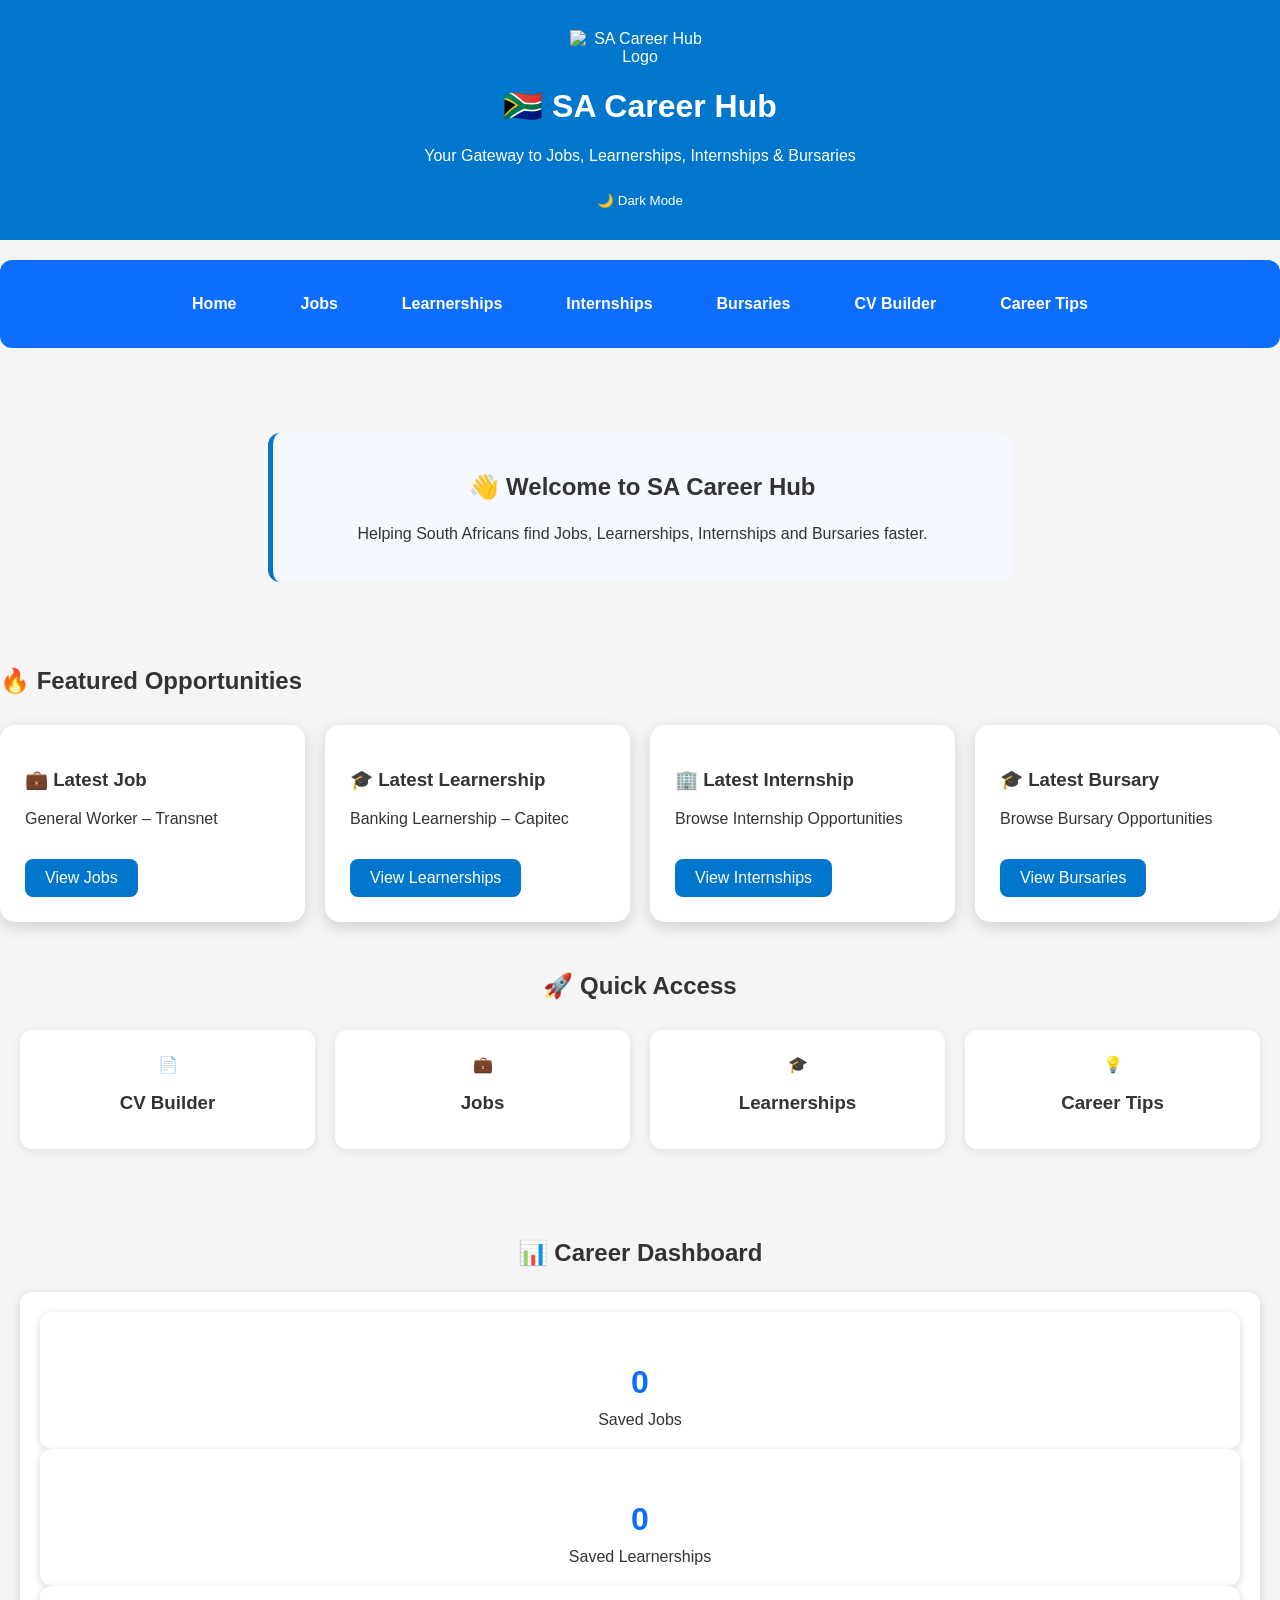
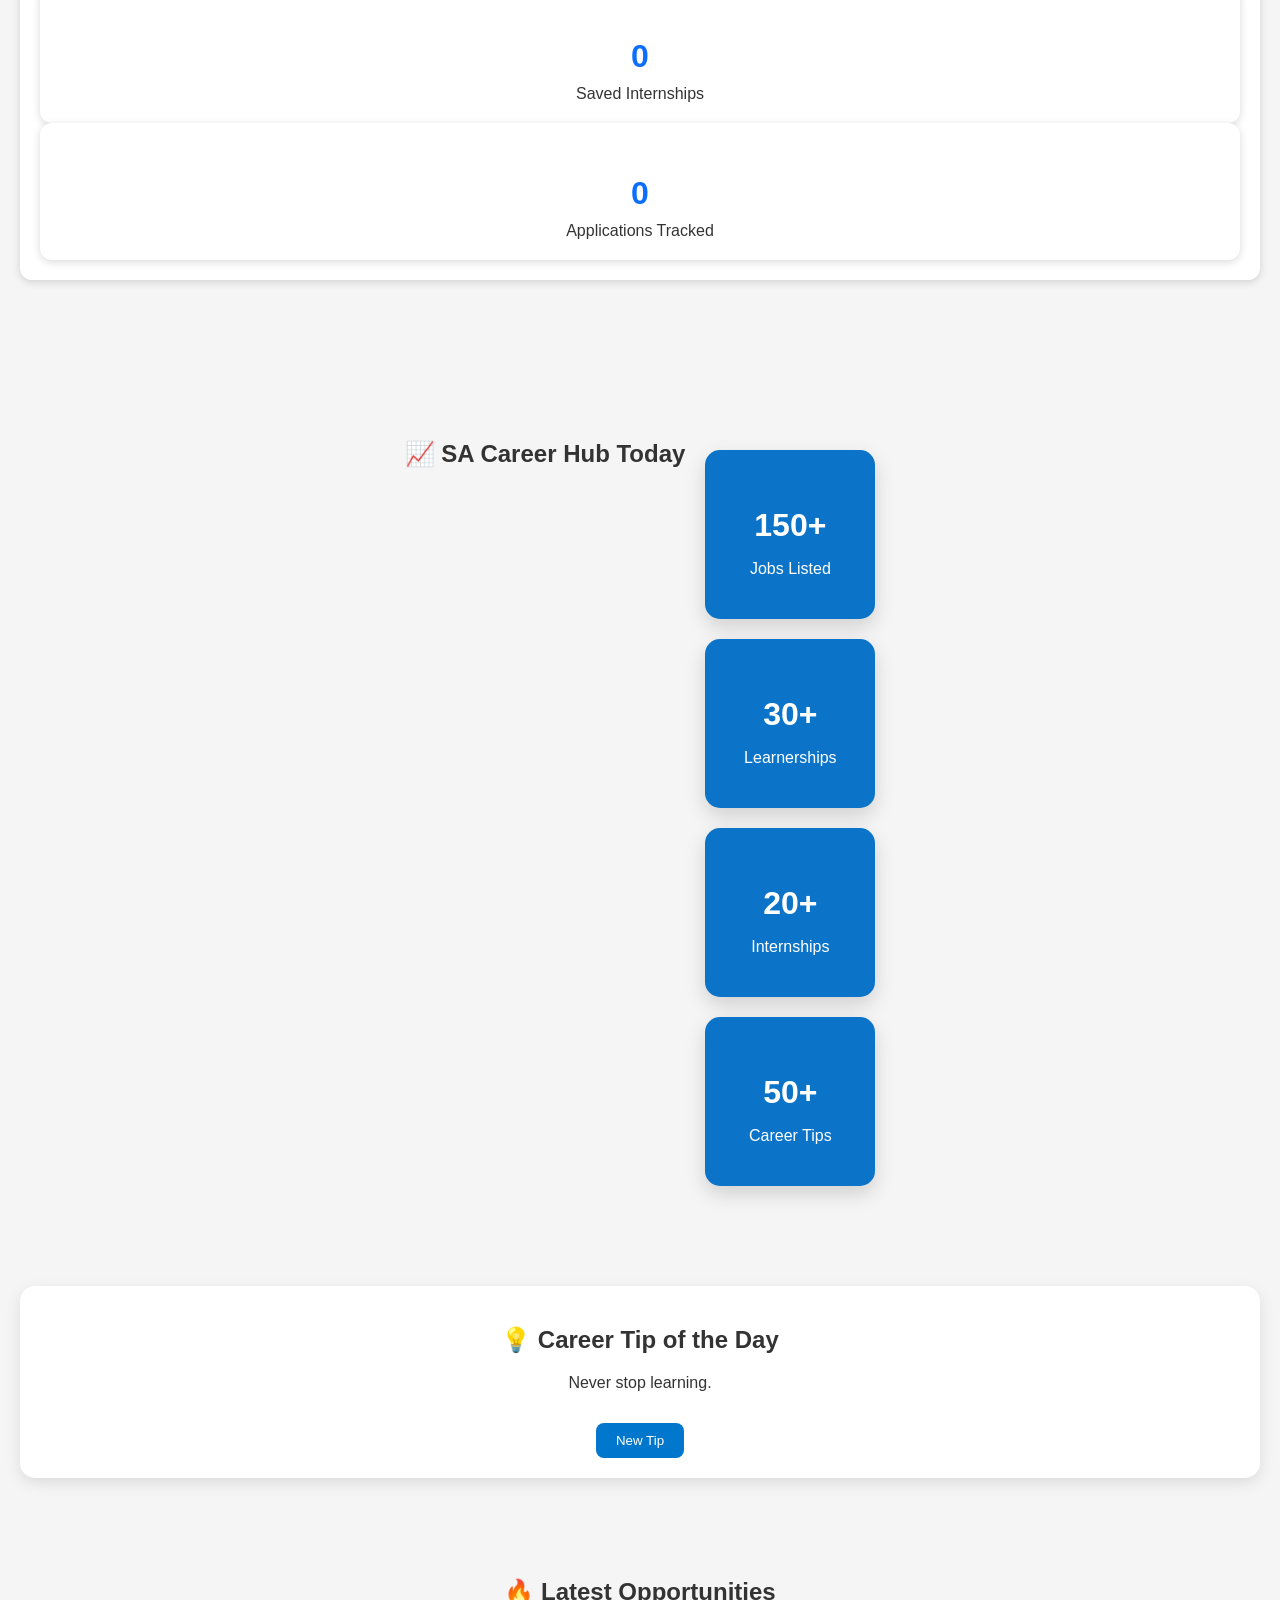
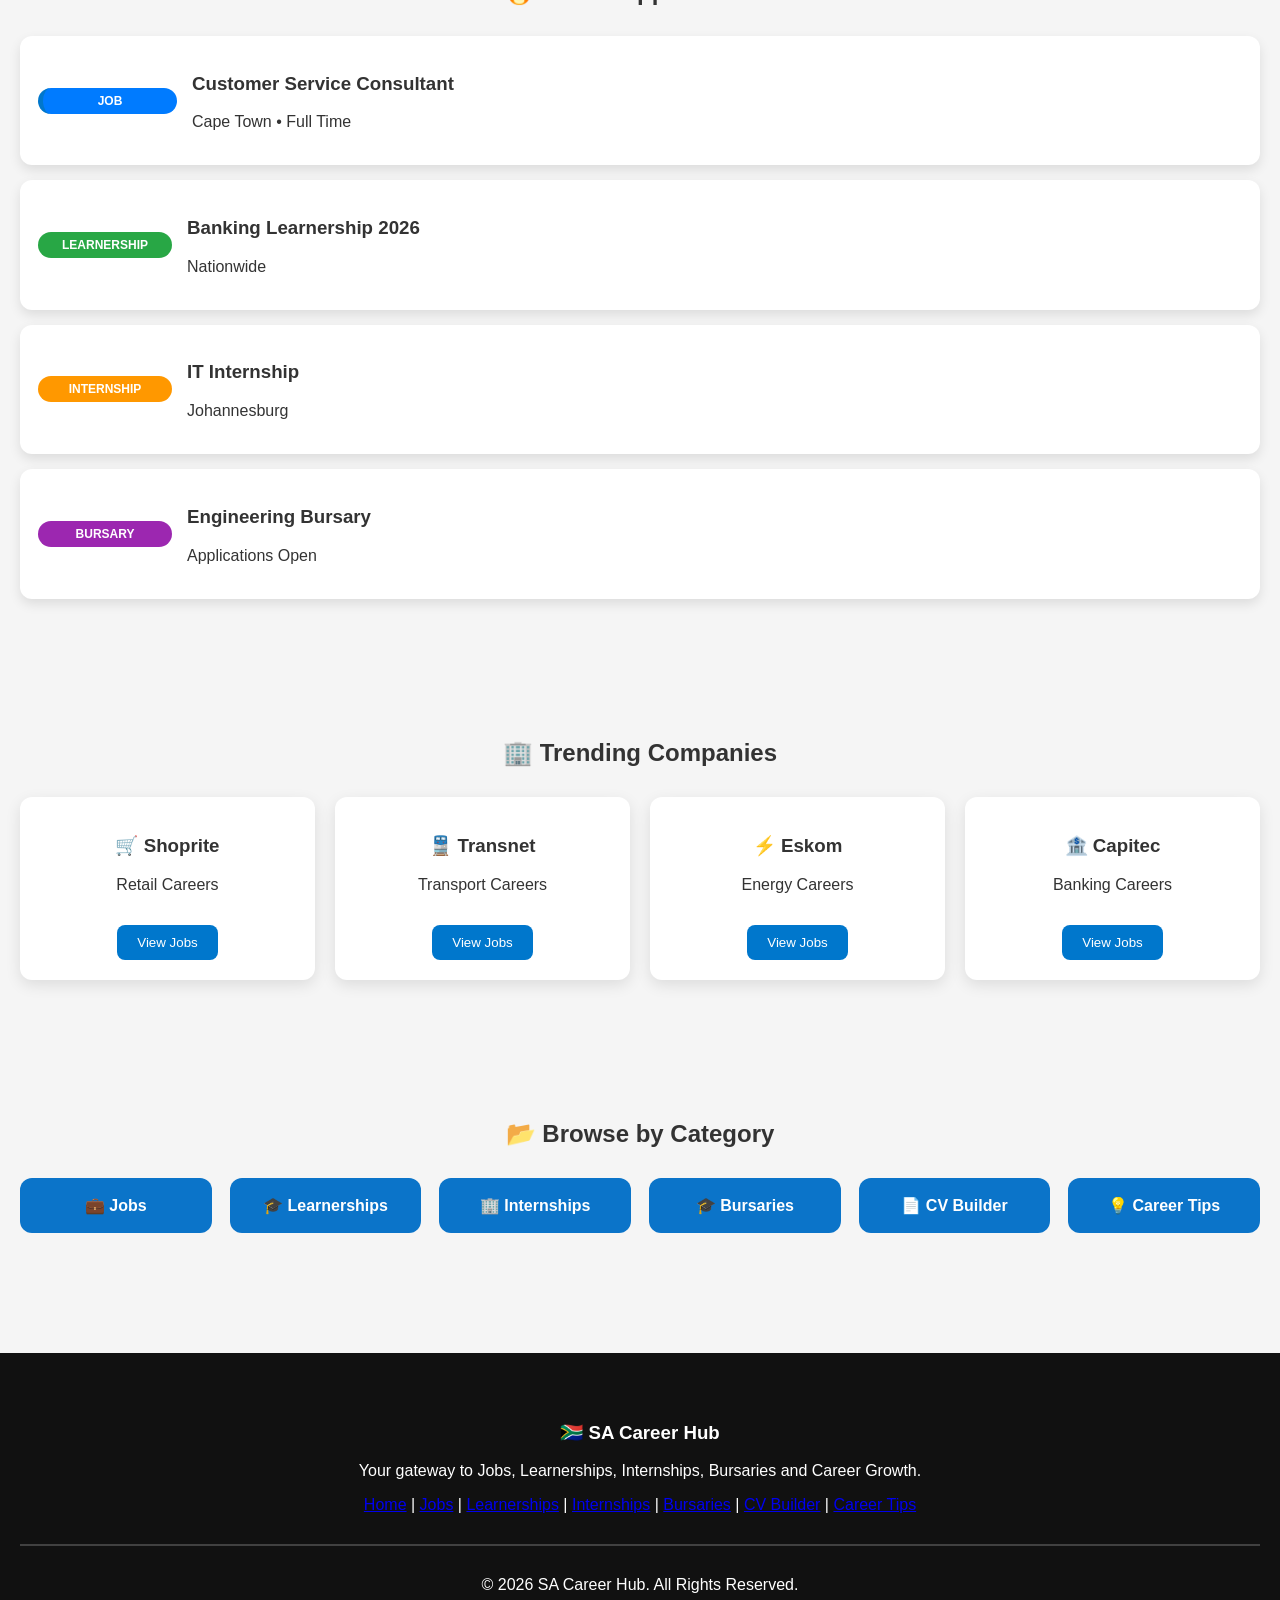
==== index.html @ 51e996cf "Update index.html" ====
<!DOCTYPE html>
<html lang="en">

<head>
    <meta charset="UTF-8">
    <meta name="viewport" content="width=device-width, initial-scale=1.0">
    <title>SA Career Hub</title>

    <link rel="stylesheet" href="style.css">
</head>

<body>

<header>

    <img src="logo.png" class="logo" alt="SA Career Hub Logo">

    <h1>🇿🇦 SA Career Hub</h1>

    <p>Your Gateway to Jobs, Learnerships, Internships & Bursaries</p>

    <button onclick="toggleDarkMode()">
        🌙 Dark Mode
    </button>

</header>

<nav>

    <a href="index.html">Home</a>

    <a href="jobs.html">Jobs</a>

    <a href="learnerships.html">Learnerships</a>

    <a href="internships.html">Internships</a>

    <a href="bursaries.html">Bursaries</a>

    <a href="cvbuilder.html">CV Builder</a>

    <a href="careertips.html">Career Tips</a>

</nav>

<section class="hero">

    <div class="welcome-banner">

        <h2>👋 Welcome to SA Career Hub</h2>

        <p>

            Helping South Africans find Jobs,
            Learnerships, Internships and
            Bursaries faster.

        </p>

    </div>

</section>

<section class="featured-opportunities">

    <h2>🔥 Featured Opportunities</h2>

    <div class="featured-grid">

        <div class="featured-card">

            <h3>💼 Latest Job</h3>

            <p>General Worker – Transnet</p>

            <a href="jobs.html">

                <button>View Jobs</button>

            </a>

        </div>

        <div class="featured-card">

            <h3>🎓 Latest Learnership</h3>

            <p>Banking Learnership – Capitec</p>

            <a href="learnerships.html">

                <button>View Learnerships</button>

            </a>

        </div>

        <div class="featured-card">

            <h3>🏢 Latest Internship</h3>

            <p>Browse Internship Opportunities</p>

            <a href="internships.html">

                <button>View Internships</button>

            </a>

        </div>

        <div class="featured-card">

            <h3>🎓 Latest Bursary</h3>

            <p>Browse Bursary Opportunities</p>

            <a href="bursaries.html">

                <button>View Bursaries</button>

            </a>

        </div>

    </div>

</section>

<section class="quick-access">

    <h2>🚀 Quick Access</h2>

    <div class="quick-grid">

        <a href="cvbuilder.html" class="quick-card">

            📄

            <h3>CV Builder</h3>

        </a>

        <a href="jobs.html" class="quick-card">

            💼

            <h3>Jobs</h3>

        </a>

        <a href="learnerships.html" class="quick-card">

            🎓

            <h3>Learnerships</h3>

        </a>

        <a href="careertips.html" class="quick-card">

            💡

            <h3>Career Tips</h3>

        </a>

    </div>

</section>
<section class="dashboard">

    <h2>📊 Career Dashboard</h2>

    <div class="dashboard-grid">

        <div class="dashboard-card">

            <div class="dashboard-card">

<h3 id="dashboardSavedJobs">0</h3>

<p>Saved Jobs</p>

            </div>

        <div class="dashboard-card">

    <h3 id="dashboardLearnerships">0</h3>

    <p>Saved Learnerships</p>

        </div>

        <div class="dashboard-card">

    <h3 id="dashboardInternships">0</h3>

    <p>Saved Internships</p>

        </div>

        <div class="dashboard-card">

    <h3 id="dashboardApplications">0</h3>

    <p>Applications Tracked</p>

        </div>

    </div>

</section>

<section class="stats">

    <h2>📈 SA Career Hub Today</h2>

    <div class="stats-grid">

        <div class="stat-card">

            <h3 id="jobsCount">150+</h3>

            <p>Jobs Listed</p>

        </div>

        <div class="stat-card">

            <h3 id="learnershipCount">30+</h3>

            <p>Learnerships</p>

        </div>

        <div class="stat-card">

            <h3 id="internshipCount">20+</h3>

            <p>Internships</p>

        </div>

        <div class="stat-card">

            <h3 id="tipsCount">50+</h3>

            <p>Career Tips</p>

        </div>

    </div>

</section>

<section class="career-tip">

    <h2>💡 Career Tip of the Day</h2>

    <p id="careerTip">

        Click the button to get today's career advice.

    </p>

    <button onclick="newCareerTip()">

        New Tip

    </button>

</section>

<section class="latest-opportunities">

    <h2>🔥 Latest Opportunities</h2>

    <div class="opportunity-list">

        <div class="opportunity-item">

            <span class="badge job">JOB</span>

            <div>

                <h3>Customer Service Consultant</h3>

                <p>Cape Town • Full Time</p>

            </div>

        </div>

        <div class="opportunity-item">

            <span class="badge learnership">LEARNERSHIP</span>

            <div>

                <h3>Banking Learnership 2026</h3>

                <p>Nationwide</p>

            </div>

        </div>

        <div class="opportunity-item">

            <span class="badge internship">INTERNSHIP</span>

            <div>

                <h3>IT Internship</h3>

                <p>Johannesburg</p>

            </div>

        </div>

        <div class="opportunity-item">

            <span class="badge bursary">BURSARY</span>

            <div>

                <h3>Engineering Bursary</h3>

                <p>Applications Open</p>

            </div>

        </div>

    </div>

</section>

<section class="trending-companies">

    <h2>🏢 Trending Companies</h2>

    <div class="company-grid">

        <div class="company-card">

            <h3>🛒 Shoprite</h3>

            <p>Retail Careers</p>

            <button onclick="viewJob('Shoprite Careers')">View Jobs</button>

        </div>

        <div class="company-card">

            <h3>🚆 Transnet</h3>

            <p>Transport Careers</p>

            <button onclick="viewJob('Transnet Careers')">View Jobs</button>

        </div>

        <div class="company-card">

            <h3>⚡ Eskom</h3>

            <p>Energy Careers</p>

            <button onclick="viewJob('Eskom Careers')">View Jobs</button>

        </div>

        <div class="company-card">

            <h3>🏦 Capitec</h3>

            <p>Banking Careers</p>

            <button onclick="viewJob('Capitec Careers')">View Jobs</button>

        </div>

    </div>

</section>
<section class="category-search">

    <h2>📂 Browse by Category</h2>

    <div class="category-grid">

        <a href="jobs.html" class="category-btn">💼 Jobs</a>

        <a href="learnerships.html" class="category-btn">🎓 Learnerships</a>

        <a href="internships.html" class="category-btn">🏢 Internships</a>

        <a href="bursaries.html" class="category-btn">🎓 Bursaries</a>

        <a href="cvbuilder.html" class="category-btn">📄 CV Builder</a>

        <a href="careertips.html" class="category-btn">💡 Career Tips</a>

    </div>

</section>

<footer>

    <div class="footer-content">

        <h3>🇿🇦 SA Career Hub</h3>

        <p>
            Your gateway to Jobs, Learnerships,
            Internships, Bursaries and Career Growth.
        </p>

        <p>

            <a href="index.html">Home</a> |

            <a href="jobs.html">Jobs</a> |

            <a href="learnerships.html">Learnerships</a> |

            <a href="internships.html">Internships</a> |

            <a href="bursaries.html">Bursaries</a> |

            <a href="cvbuilder.html">CV Builder</a> |

            <a href="careertips.html">Career Tips</a>

        </p>

        <hr>

        <p>

            © 2026 SA Career Hub.
            All Rights Reserved.

        </p>

    </div>

</footer>

<script src="script.js"></script>

</body>
</html>
---- style.css ----
body {
  margin: 0;
  font-family: Arial, sans-serif;
  background: #f4f7fb;
  color: #333;
}

header {
  background: #0057b8;
  color: white;
  text-align: center;
  padding: 30px 20px;
}

nav {
  background: #003d82;
  display: flex;
  flex-wrap: wrap;
  justify-content: center;
  padding: 12px;
}

nav a {
  color: white;
  text-decoration: none;
  margin: 8px 15px;
  font-weight: bold;
}

.hero {
  text-align: center;
  padding: 40px 20px;
}

.hero input {
  width: 70%;
  max-width: 350px;
  padding: 12px;
  border: 1px solid #ccc;
  border-radius: 6px;
}

.hero button {
  padding: 12px 20px;
  margin-left: 8px;
  background: #0057b8;
  color: white;
  border: none;
  border-radius: 6px;
  cursor: pointer;
}

.features {
  display: grid;
  grid-template-columns: repeat(auto-fit, minmax(220px, 1fr));
  gap: 20px;
  padding: 30px;
}

.card {
  background: white;
  padding: 20px;
  border-radius: 10px;
  box-shadow: 0 2px 8px rgba(0,0,0,0.1);
  text-align: center;
}

.card h3 {
  color: #0057b8;
}

footer {
  background: #003d82;
  color: white;
  text-align: center;
  padding: 20px;
  margin-top: 30px;
}
body {
  margin: 0;
  font-family: Arial, sans-serif;
  background: #f5f5f5;
}

header {
  background: #0077cc;
  color: white;
  text-align: center;
  padding: 20px;
}

nav {
  background: #005fa3;
  padding: 10px;
  text-align: center;
}

nav a {
  color: white;
  text-decoration: none;
  margin: 10px;
  font-weight: bold;
}

main {
  padding: 20px;
}

.card {
  background: white;
  padding: 20px;
  margin-bottom: 20px;
  border-radius: 10px;
  box-shadow: 0 2px 5px rgba(0,0,0,0.2);
}

button {
  background: #0077cc;
  color: white;
  border: none;
  padding: 12px 20px;
  border-radius: 5px;
  cursor: pointer;
}

button:hover {
  background: #005fa3;
}

footer {
  background: #222;
  color: white;
  text-align: center;
  padding: 15px;
}
.job {
  background: #f9f9f9;
  padding: 15px;
  margin: 15px 0;
  border-radius: 8px;
  border-left: 5px solid #0077cc;
}

.job h3 {
  margin-top: 0;
  color: #0077cc;
}

.job button {
  margin-top: 10px;
}
.dark-mode {
    background-color: #121212;
    color: white;
}

.dark-mode .card {
    background-color: #1e1e1e;
    color: white;
}

.dark-mode input {
    background-color: #333;
    color: white;
    border: 1px solid #666;
}

.dark-mode button {
    background-color: #444;
    color: white;
}
.logo {
    width: 140px;
    height: auto;
    display: block;
    margin: 10px auto;
}
header img {
    width: 180px;
    max-width: 90%;
    height: auto;
}
.stats{
    display:flex;
    justify-content:center;
    flex-wrap:wrap;
    gap:20px;
    margin:40px 20px;
}

.stat-box{
    background:white;
    padding:20px;
    border-radius:10px;
    text-align:center;
    width:120px;
    box-shadow:0 2px 8px rgba(0,0,0,0.1);
}

.stat-box h2{
    color:#0077cc;
    margin:0;
}

.stat-box p{
    margin-top:10px;
}
.categories{
    display:flex;
    flex-wrap:wrap;
    gap:10px;
    justify-content:center;
    margin-top:15px;
}

.categories button{
    background:#0077cc;
    color:white;
    border:none;
    padding:10px 15px;
    border-radius:25px;
    cursor:pointer;
    font-size:15px;
}

.categories button:hover{
    background:#005fa3;
}
.career-tip{
    background:#ffffff;
    margin:20px;
    padding:20px;
    border-radius:15px;
    text-align:center;
    box-shadow:0 5px 15px rgba(0,0,0,.1);
}

body.dark-mode .career-tip{
    background:#222;
    color:white;
}

.career-tip button{
    margin-top:15px;
    padding:10px 20px;
    border:none;
    border-radius:8px;
    cursor:pointer;
  }
#jobList{
    margin-top:20px;
}

.job-item{
    background:white;
    padding:15px;
    margin:15px 0;
    border-radius:10px;
    box-shadow:0 2px 8px rgba(0,0,0,.1);
}

.dark-mode .job-item{
    background:#222;
    color:white;
}

input,select{
    width:90%;
    max-width:400px;
    display:block;
    margin:10px auto;
    padding:12px;
  }
.status{
    padding:6px 12px;
    border-radius:20px;
    color:white;
    font-weight:bold;
}

.pending{
    background:orange;
}

.interview{
    background:#0077cc;
}

.hired{
    background:green;
}

.rejected{
    background:red;
}
/* Your existing CSS */

.dashboard{

padding:40px 20px;

text-align:center;

}

.dashboard-grid{

display:grid;

grid-template-columns:repeat(auto-fit,minmax(180px,1fr));

gap:20px;

margin-top:25px;

}

.dashboard-card{

background:white;

padding:20px;

border-radius:12px;

box-shadow:0 2px 8px rgba(0,0,0,.15);

text-align:center;

}

.dark-mode .dashboard-card{

background:#222;

color:white;

}

.dashboard-card h3{

font-size:2rem;

margin-bottom:10px;

color:#0d6efd;

}

.dashboard-card p{

margin:0;

font-size:16px;

}
.stats{
padding:60px 20px;
text-align:center;
}

.stats-grid{
display:grid;
grid-template-columns:repeat(auto-fit,minmax(170px,1fr));
gap:20px;
margin-top:30px;
}

.stat-card{
background:#0b74c9;
color:white;
padding:25px;
border-radius:15px;
box-shadow:0 8px 20px rgba(0,0,0,.15);
transition:.3s;
}

.stat-card:hover{
transform:translateY(-6px);
}

.dark-mode .stat-card{
background:#333;
}

.stat-card h3{
font-size:2rem;
margin-bottom:10px;
}

.stat-card p{
font-size:1rem;
}
.featured-jobs{
padding:60px 20px;
text-align:center;
}

.featured-grid{
display:grid;
grid-template-columns:repeat(auto-fit,minmax(250px,1fr));
gap:20px;
margin-top:30px;
}

.featured-card{
background:white;
padding:25px;
border-radius:15px;
box-shadow:0 5px 15px rgba(0,0,0,.15);
transition:.3s;
}

.dark-mode .featured-card{
background:#222;
color:white;
}

.featured-card:hover{
transform:translateY(-8px);
}

.featured-card button{
margin-top:15px;
padding:10px 20px;
border:none;
border-radius:8px;
cursor:pointer;
font-size:16px;
}
.quick-actions{
padding:60px 20px;
text-align:center;
}

.quick-grid{
display:grid;
grid-template-columns:repeat(auto-fit,minmax(220px,1fr));
gap:20px;
margin-top:30px;
}

.quick-card{
display:block;
padding:25px;
background:#ffffff;
border-radius:15px;
text-decoration:none;
color:#222;
box-shadow:0 6px 15px rgba(0,0,0,.15);
transition:.3s;
}

.quick-card:hover{
transform:translateY(-6px);
}

.dark-mode .quick-card{
background:#222;
color:#fff;
}

.quick-card h3{
margin-bottom:10px;
}
.latest-opportunities{
padding:60px 20px;
}

.latest-opportunities h2{
text-align:center;
margin-bottom:30px;
}

.opportunity-list{
display:flex;
flex-direction:column;
gap:15px;
}

.opportunity-item{
display:flex;
align-items:center;
gap:15px;
background:#fff;
padding:18px;
border-radius:12px;
box-shadow:0 5px 12px rgba(0,0,0,.1);
}

.dark-mode .opportunity-item{
background:#222;
color:#fff;
}

.badge{
padding:6px 12px;
border-radius:20px;
font-size:12px;
font-weight:bold;
color:white;
min-width:110px;
text-align:center;
}

.job{
background:#007bff;
}

.learnership{
background:#28a745;
}

.internship{
background:#ff9800;
}

.bursary{
background:#9c27b0;
}
.deadline-section{
padding:60px 20px;
text-align:center;
}

.deadline-grid{
display:grid;
grid-template-columns:repeat(auto-fit,minmax(220px,1fr));
gap:20px;
margin-top:30px;
}

.deadline-card{
background:#fff;
padding:20px;
border-radius:12px;
box-shadow:0 5px 15px rgba(0,0,0,.1);
}

.dark-mode .deadline-card{
background:#222;
color:#fff;
}

.days{
color:#e53935;
font-weight:bold;
font-size:18px;
  
}
.trending-companies{
padding:60px 20px;
text-align:center;
}

.company-grid{
display:grid;
grid-template-columns:repeat(auto-fit,minmax(220px,1fr));
gap:20px;
margin-top:30px;
}

.company-card{
background:#fff;
padding:20px;
border-radius:12px;
box-shadow:0 5px 15px rgba(0,0,0,.1);
transition:.3s;
}

.company-card:hover{
transform:translateY(-6px);
}

.dark-mode .company-card{
background:#222;
color:#fff;
}

.company-card button{
margin-top:15px;
padding:10px 20px;
border:none;
border-radius:8px;
cursor:pointer;
}
.category-search{
padding:60px 20px;
text-align:center;
}

.category-grid{
display:grid;
grid-template-columns:repeat(auto-fit,minmax(180px,1fr));
gap:18px;
margin-top:30px;
}

.category-btn{
display:block;
padding:18px;
background:#0b74c9;
color:#fff;
text-decoration:none;
border-radius:12px;
font-weight:bold;
transition:.3s;
}

.category-btn:hover{
transform:translateY(-5px);
}

.dark-mode .category-btn{
background:#333;
  
}
footer{
background:#111;
color:#fff;
padding:50px 20px;
margin-top:60px;
}

.footer-grid{
display:grid;
grid-template-columns:repeat(auto-fit,minmax(220px,1fr));
gap:30px;
}

.footer-grid h3{
margin-bottom:12px;
}

.footer-grid a{
color:white;
text-decoration:none;
}

.footer-grid a:hover{
text-decoration:underline;
}

footer hr{
margin:30px 0;
border:1px solid rgba(255,255,255,.2);
}

.copyright{
text-align:center;
font-size:14px;
}
.welcome-banner{
margin:25px auto;
padding:20px;
max-width:700px;
background:#f5f8ff;
border-left:5px solid #0b74c9;
border-radius:12px;
}

.dark-mode .welcome-banner{
background:#1f1f1f;
border-left:5px solid #4da3ff;
}

.welcome-banner h3{
margin-bottom:10px;
}

.welcome-banner p{
line-height:1.6;
}
.job-search{
margin:25px 0;
}

.job-search input{
width:100%;
padding:12px;
border-radius:10px;
border:1px solid #ccc;
font-size:16px;
margin-bottom:15px;
box-sizing:border-box;
}

.job-filters{
display:flex;
gap:15px;
flex-wrap:wrap;
}

.job-filters select{
flex:1;
padding:12px;
border-radius:10px;
font-size:16px;
}

.dark-mode .job-search input,
.dark-mode .job-filters select{
background:#222;
color:white;
border:1px solid #555;
}
.saved-counter{

background:#e8f5e9;

padding:15px;

border-radius:10px;

margin:20px 0;

text-align:center;

font-weight:bold;

}

.dark-mode .saved-counter{

background:#2b2b2b;

color:white;

}
#clearSavedJobsBtn{

padding:12px 20px;

margin:15px 0 20px;

border:none;

border-radius:8px;

cursor:pointer;

font-weight:bold;

}

.dark-mode #clearSavedJobsBtn{

background:#333;

color:white;

}
.learnership-search{

margin:25px 0;

}

.learnership-search input{

width:100%;

padding:12px;

border-radius:10px;

border:1px solid #ccc;

margin-bottom:15px;

box-sizing:border-box;

}

.learnership-filters{

display:flex;

gap:15px;

flex-wrap:wrap;

}

.learnership-filters select{

flex:1;

padding:12px;

border-radius:10px;

}

.dark-mode .learnership-search input,
.dark-mode .learnership-filters select{

background:#222;

color:white;

border:1px solid #555;

}
#savedLearnershipsList{

list-style:none;

padding:0;

}

#savedLearnershipsList li{

display:flex;

justify-content:space-between;

align-items:center;

padding:12px;

margin-bottom:10px;

background:#f5f5f5;

border-radius:8px;

}

.dark-mode #savedLearnershipsList li{

background:#222;

color:white;

}

#savedLearnershipsList button{

padding:8px 12px;

border:none;

border-radius:6px;

cursor:pointer;

}
/* ==========================
   Professional Navigation
========================== */

nav{

display:flex;

justify-content:center;

align-items:center;

flex-wrap:wrap;

gap:12px;

background:#0d6efd;

padding:15px;

border-radius:12px;

margin:20px auto;

}

nav a{

color:white;

text-decoration:none;

padding:10px 16px;

border-radius:8px;

font-weight:bold;

transition:0.3s;

}

nav a:hover{

background:white;

color:#0d6efd;

}

.dark-mode nav{

background:#1b1b1b;

}

.dark-mode nav a:hover{

background:#444;

color:white;

}
/* ==========================
   Quick Access
========================== */

.quick-access{

padding:30px 20px;

}

.quick-access h2{

text-align:center;

margin-bottom:20px;

}

.quick-grid{

display:grid;

grid-template-columns:repeat(auto-fit,minmax(170px,1fr));

gap:20px;

}

.quick-card{

background:white;

padding:25px;

border-radius:12px;

text-align:center;

text-decoration:none;

color:inherit;

box-shadow:0 2px 8px rgba(0,0,0,.1);

transition:.3s;

}

.quick-card:hover{

transform:translateY(-4px);

}

.dark-mode .quick-card{

background:#222;

color:white;

}
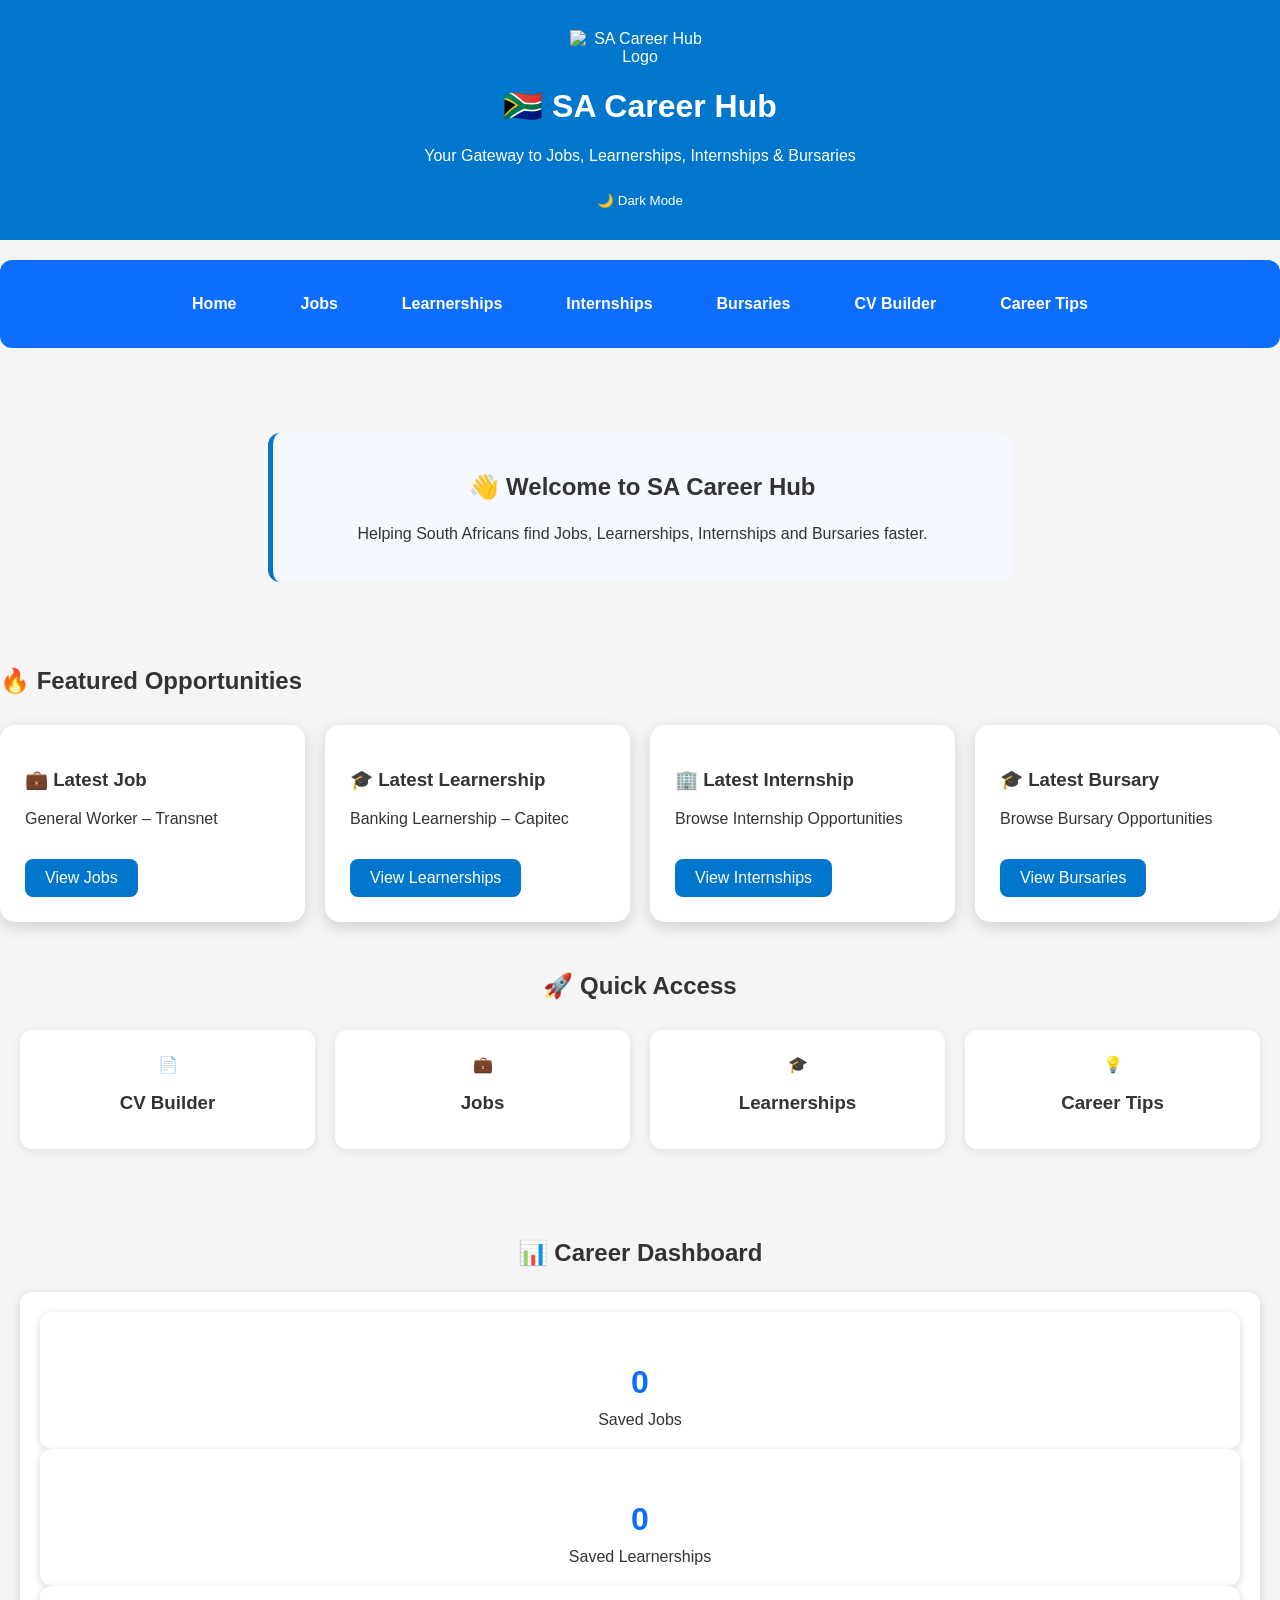
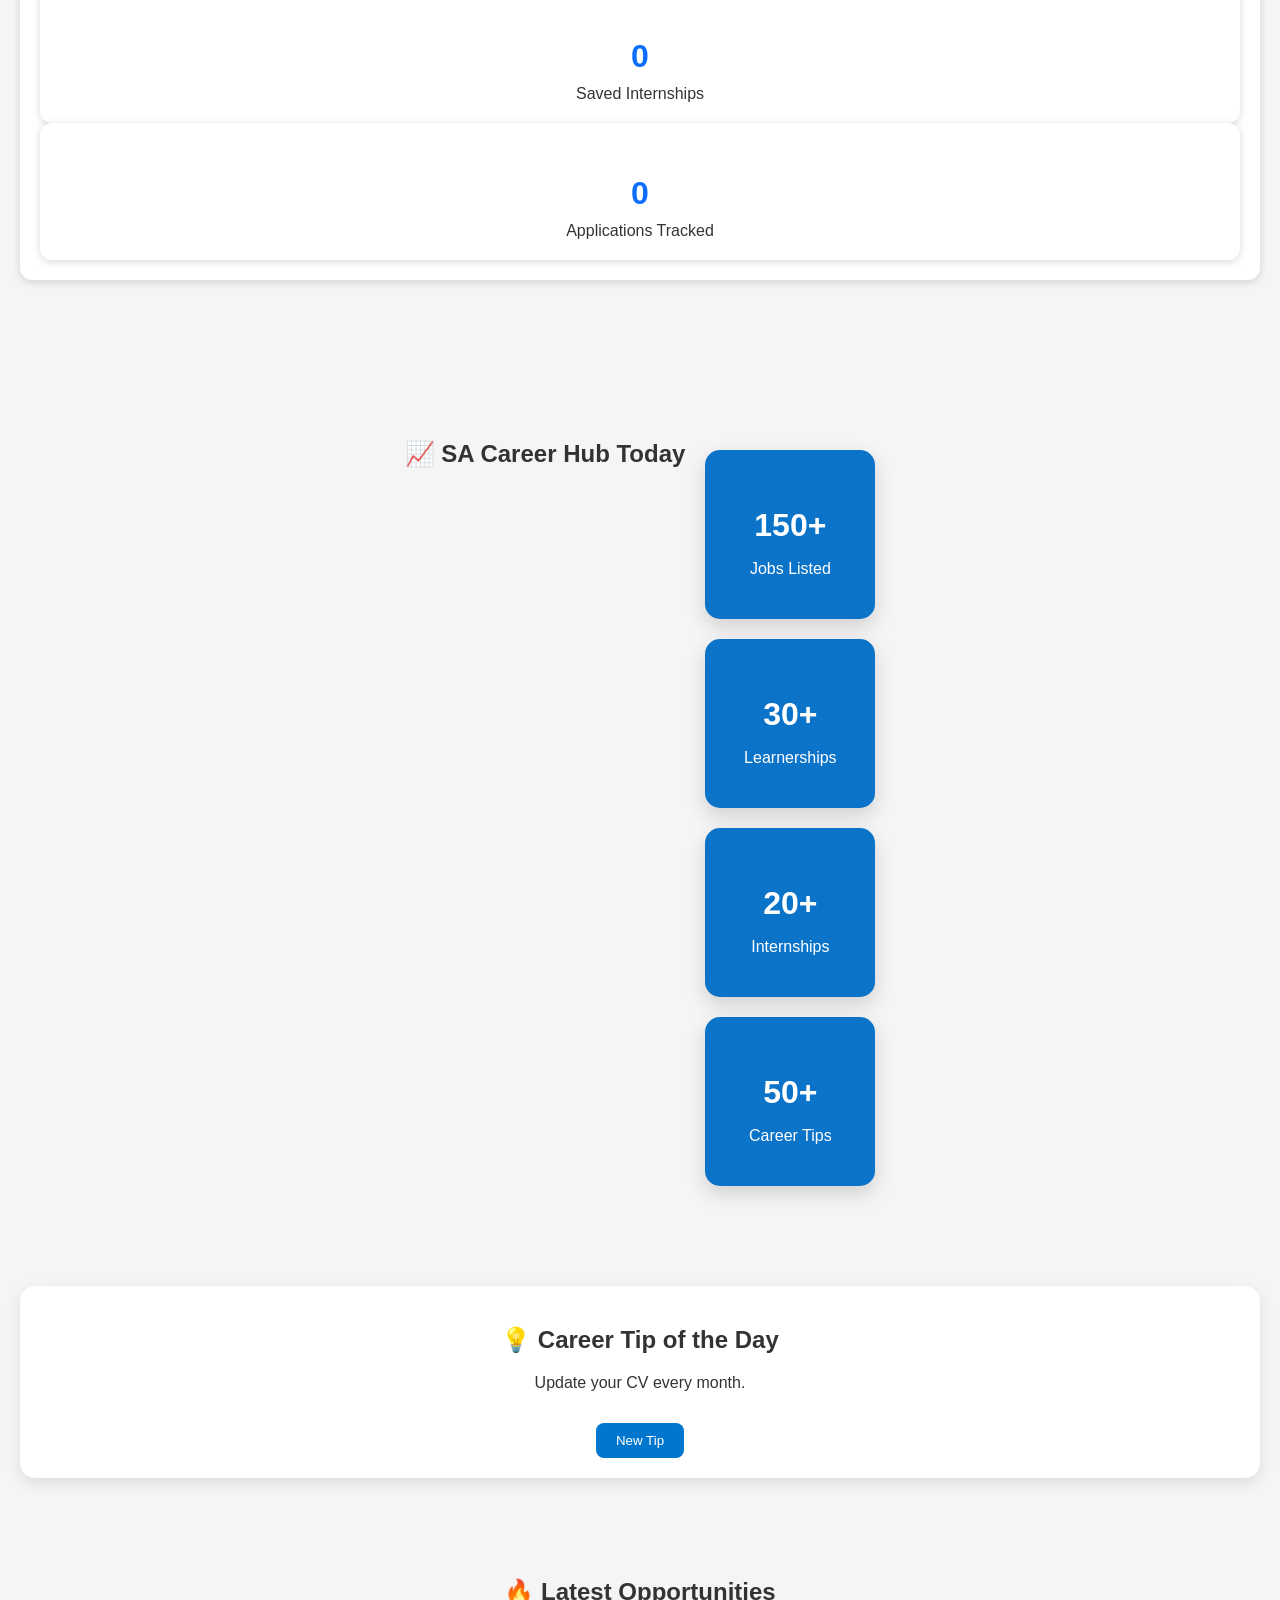
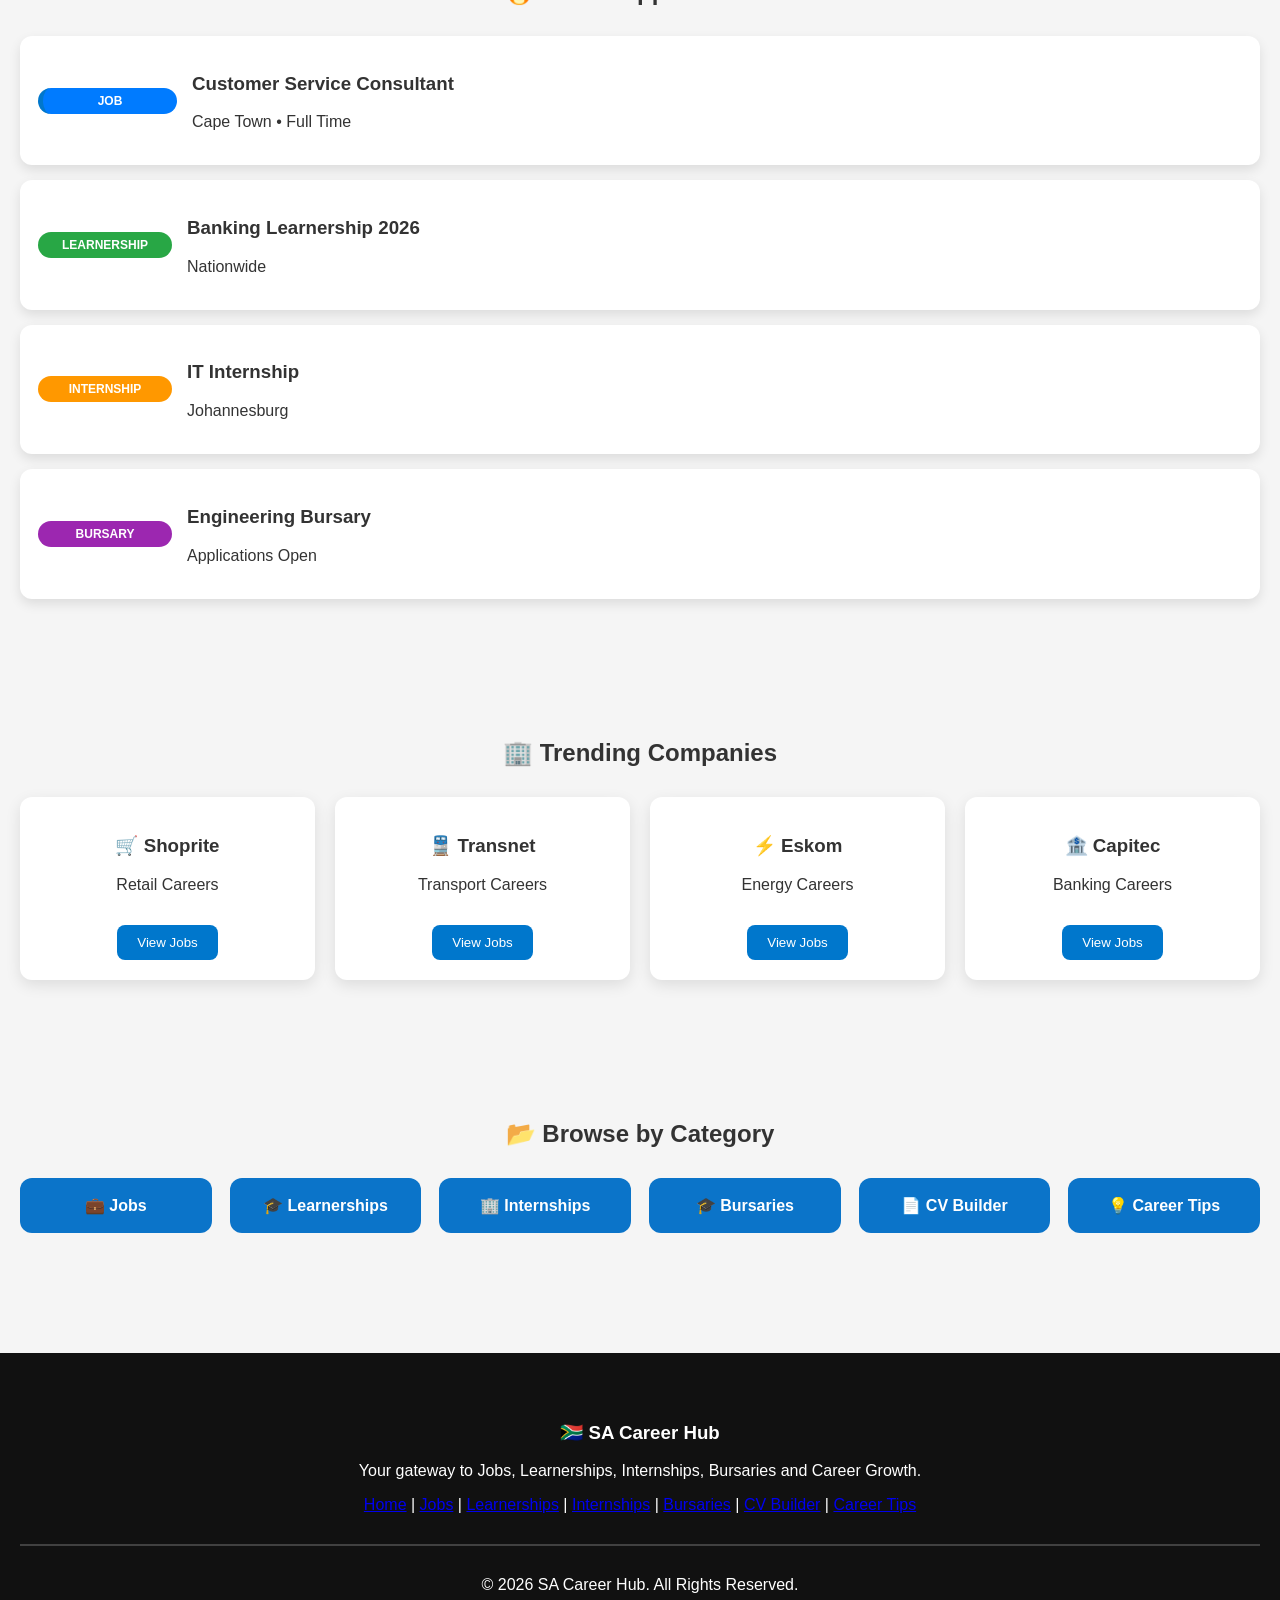
==== commit 131872c5: "Update index.html" ====
--- a/index.html
+++ b/index.html
@@ -19,8 +19,8 @@
 
     <p>Your Gateway to Jobs, Learnerships, Internships & Bursaries</p>
 
-    <button onclick="toggleDarkMode()">
-        🌙 Dark Mode
+    <button id="darkModeBtn">
+    🌙 Dark Mode
     </button>
 
 </header>
--- a/style.css
+++ b/style.css
@@ -971,3 +971,52 @@
 color:white;
 
 }
+/* ==========================
+   Closing Soon Badge
+========================== */
+.closing-soon{
+
+display:inline-block;
+
+margin:10px 0;
+
+padding:8px 14px;
+
+background:#e53935;
+
+color:white;
+
+font-size:14px;
+
+font-weight:bold;
+
+border-radius:25px;
+
+box-shadow:0 3px 8px rgba(0,0,0,.2);
+
+animation:pulse 2s infinite;
+
+}
+
+@keyframes pulse{
+
+0%{
+
+transform:scale(1);
+
+}
+
+50%{
+
+transform:scale(1.05);
+
+}
+
+100%{
+
+transform:scale(1);
+
+}
+
+}
+
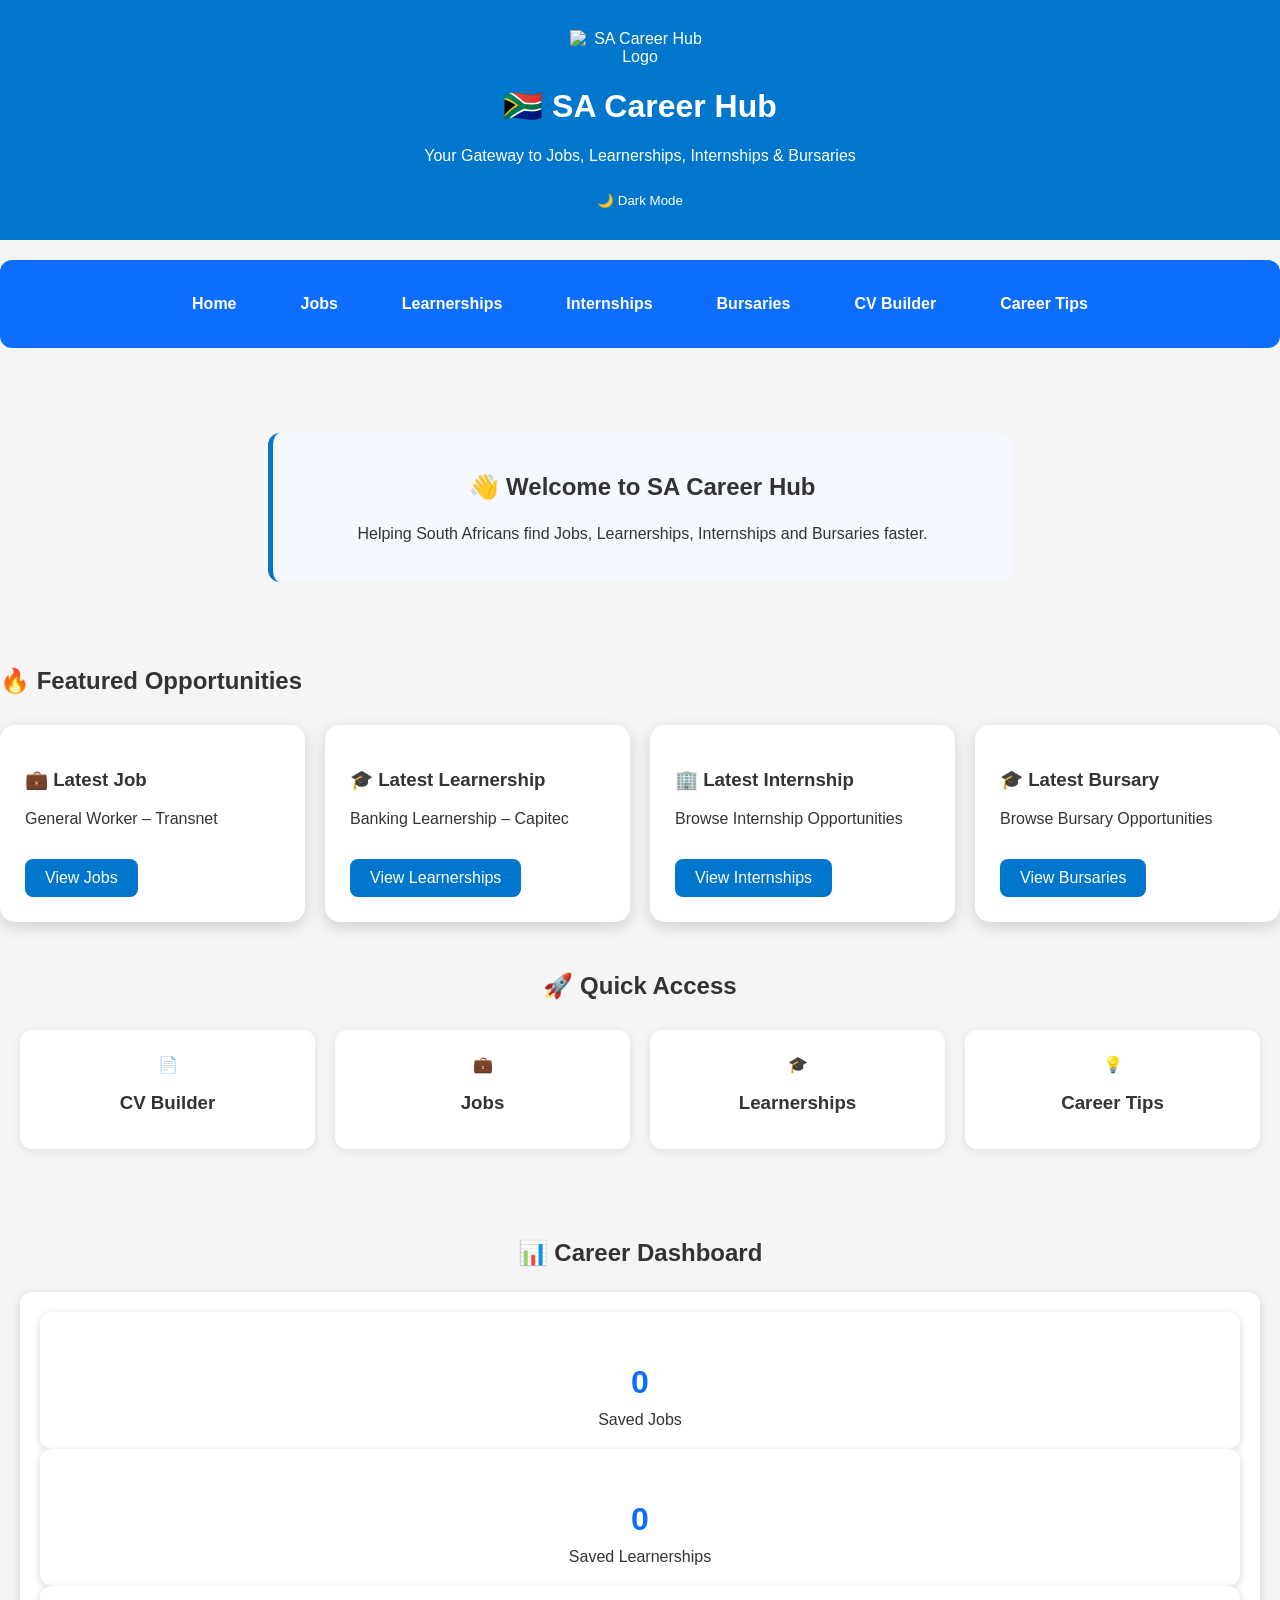
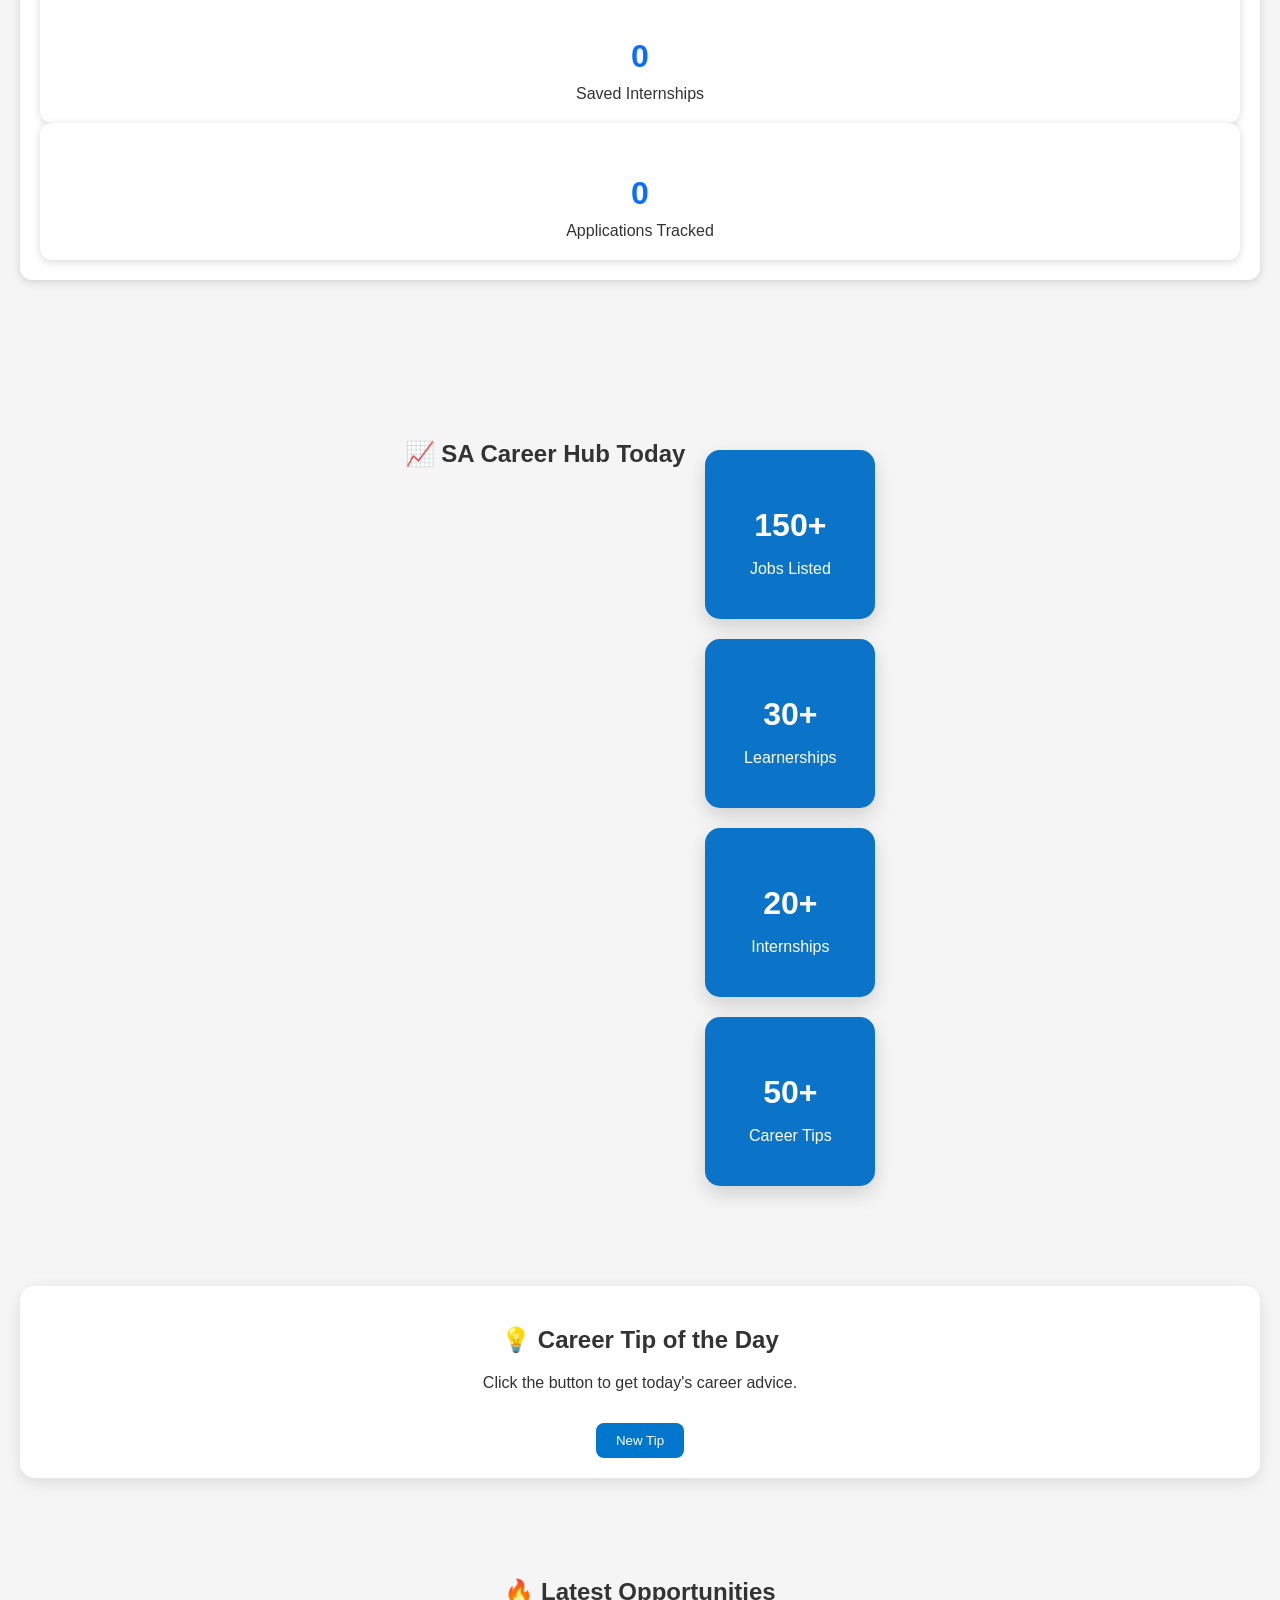
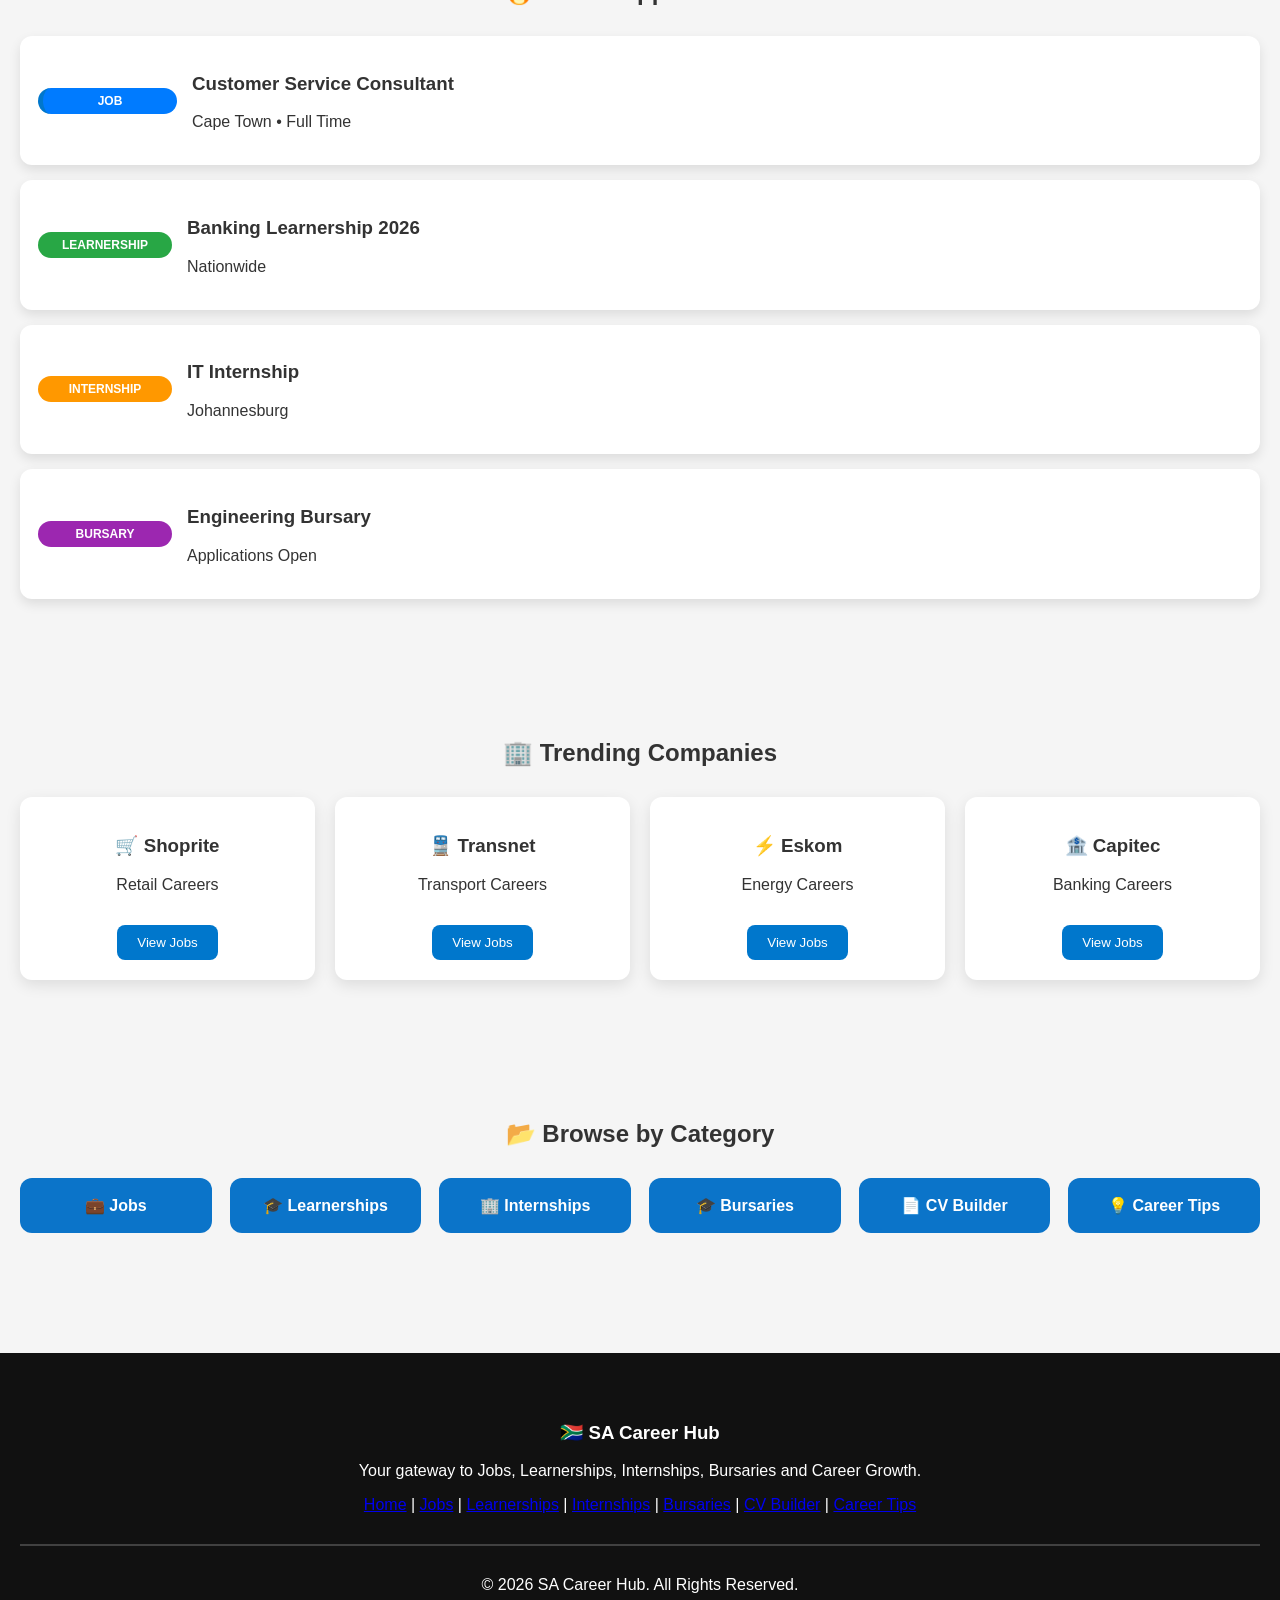
==== commit 0014f486: "Update index.html" ====
--- a/index.html
+++ b/index.html
@@ -19,7 +19,7 @@
 
     <p>Your Gateway to Jobs, Learnerships, Internships & Bursaries</p>
 
-    <button id="darkModeBtn">
+    <button id="darkModeBtn" onclick="document.body.classList.toggle('dark-mode')">
     🌙 Dark Mode
     </button>
 
--- a/style.css
+++ b/style.css
@@ -1019,4 +1019,121 @@
 }
 
 }
-
+/* ===============================
+   DARK MODE - FINAL FIX
+   =============================== */
+
+body.dark-mode {
+    background-color: #121212 !important;
+    color: #ffffff !important;
+}
+
+body.dark-mode main,
+body.dark-mode section {
+    background-color: #121212;
+    color: #ffffff;
+}
+
+body.dark-mode .card,
+body.dark-mode .stat-box,
+body.dark-mode .featured-card,
+body.dark-mode .quick-card,
+body.dark-mode .company-card,
+body.dark-mode .deadline-card,
+body.dark-mode .dashboard-card,
+body.dark-mode .opportunity-item,
+body.dark-mode .welcome-banner,
+body.dark-mode .career-tip {
+    background-color: #222222 !important;
+    color: #ffffff !important;
+}
+
+body.dark-mode h1,
+body.dark-mode h2,
+body.dark-mode h3,
+body.dark-mode h4,
+body.dark-mode p {
+    color: #ffffff;
+}
+
+body.dark-mode input,
+body.dark-mode select,
+body.dark-mode textarea {
+    background-color: #333333 !important;
+    color: #ffffff !important;
+    border-color: #666666 !important;
+}
+
+body.dark-mode nav {
+    background-color: #1b1b1b !important;
+}
+
+body.dark-mode footer {
+    background-color: #0d0d0d !important;
+    color: #ffffff !important;
+}
+/* ===============================
+   SA CAREER HUB DARK MODE FIX
+   =============================== */
+
+body.dark-mode {
+    background: #121212 !important;
+    color: #ffffff !important;
+}
+
+body.dark-mode main,
+body.dark-mode section,
+body.dark-mode .hero,
+body.dark-mode .features,
+body.dark-mode .stats,
+body.dark-mode .dashboard,
+body.dark-mode .featured-jobs,
+body.dark-mode .quick-actions,
+body.dark-mode .latest-opportunities,
+body.dark-mode .deadline-section,
+body.dark-mode .trending-companies,
+body.dark-mode .category-search,
+body.dark-mode .quick-access {
+    background: #121212 !important;
+    color: #ffffff !important;
+}
+
+body.dark-mode .card,
+body.dark-mode .stat-box,
+body.dark-mode .stat-card,
+body.dark-mode .dashboard-card,
+body.dark-mode .featured-card,
+body.dark-mode .quick-card,
+body.dark-mode .opportunity-item,
+body.dark-mode .deadline-card,
+body.dark-mode .company-card,
+body.dark-mode .welcome-banner {
+    background: #222222 !important;
+    color: #ffffff !important;
+}
+
+body.dark-mode h1,
+body.dark-mode h2,
+body.dark-mode h3,
+body.dark-mode h4,
+body.dark-mode p,
+body.dark-mode li {
+    color: #ffffff !important;
+}
+
+body.dark-mode input,
+body.dark-mode select,
+body.dark-mode textarea {
+    background: #333333 !important;
+    color: #ffffff !important;
+    border-color: #666666 !important;
+}
+
+body.dark-mode nav {
+    background: #1b1b1b !important;
+}
+
+body.dark-mode footer {
+    background: #0d0d0d !important;
+    color: #ffffff !important;
+}
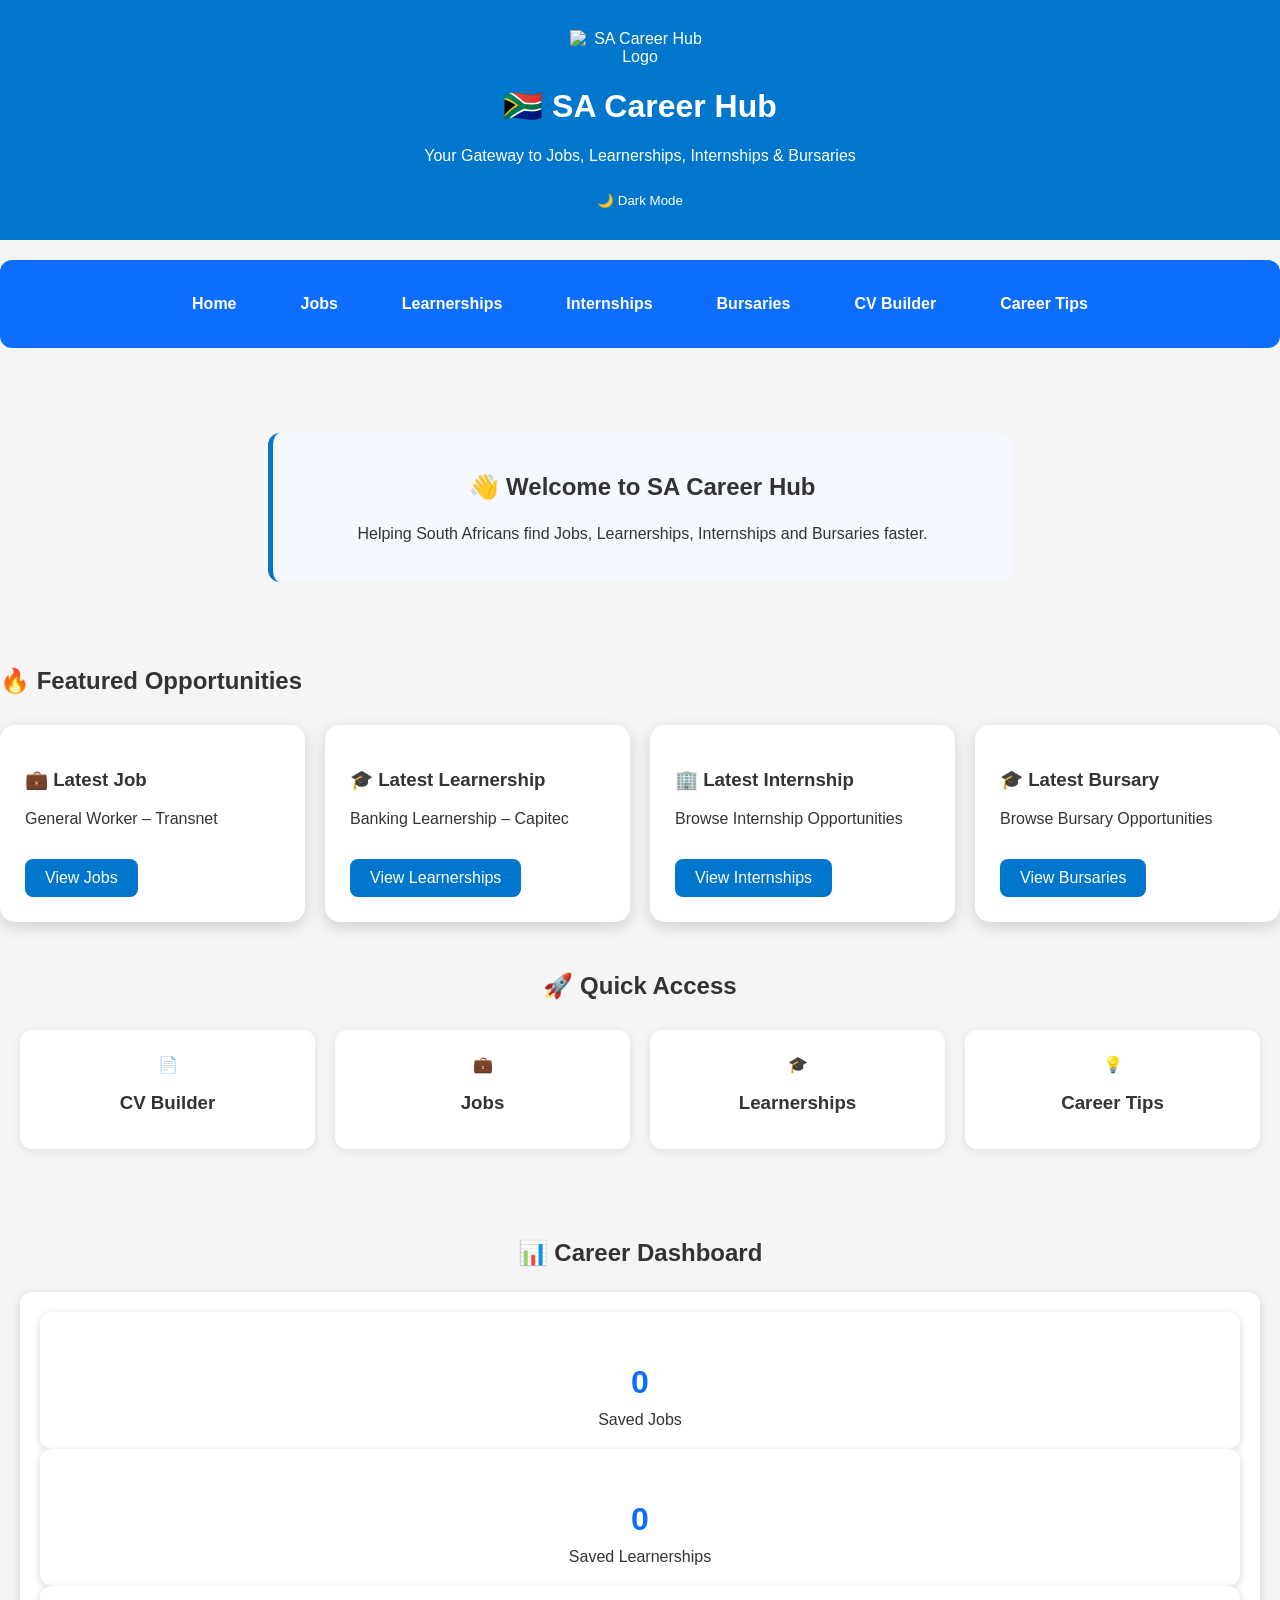
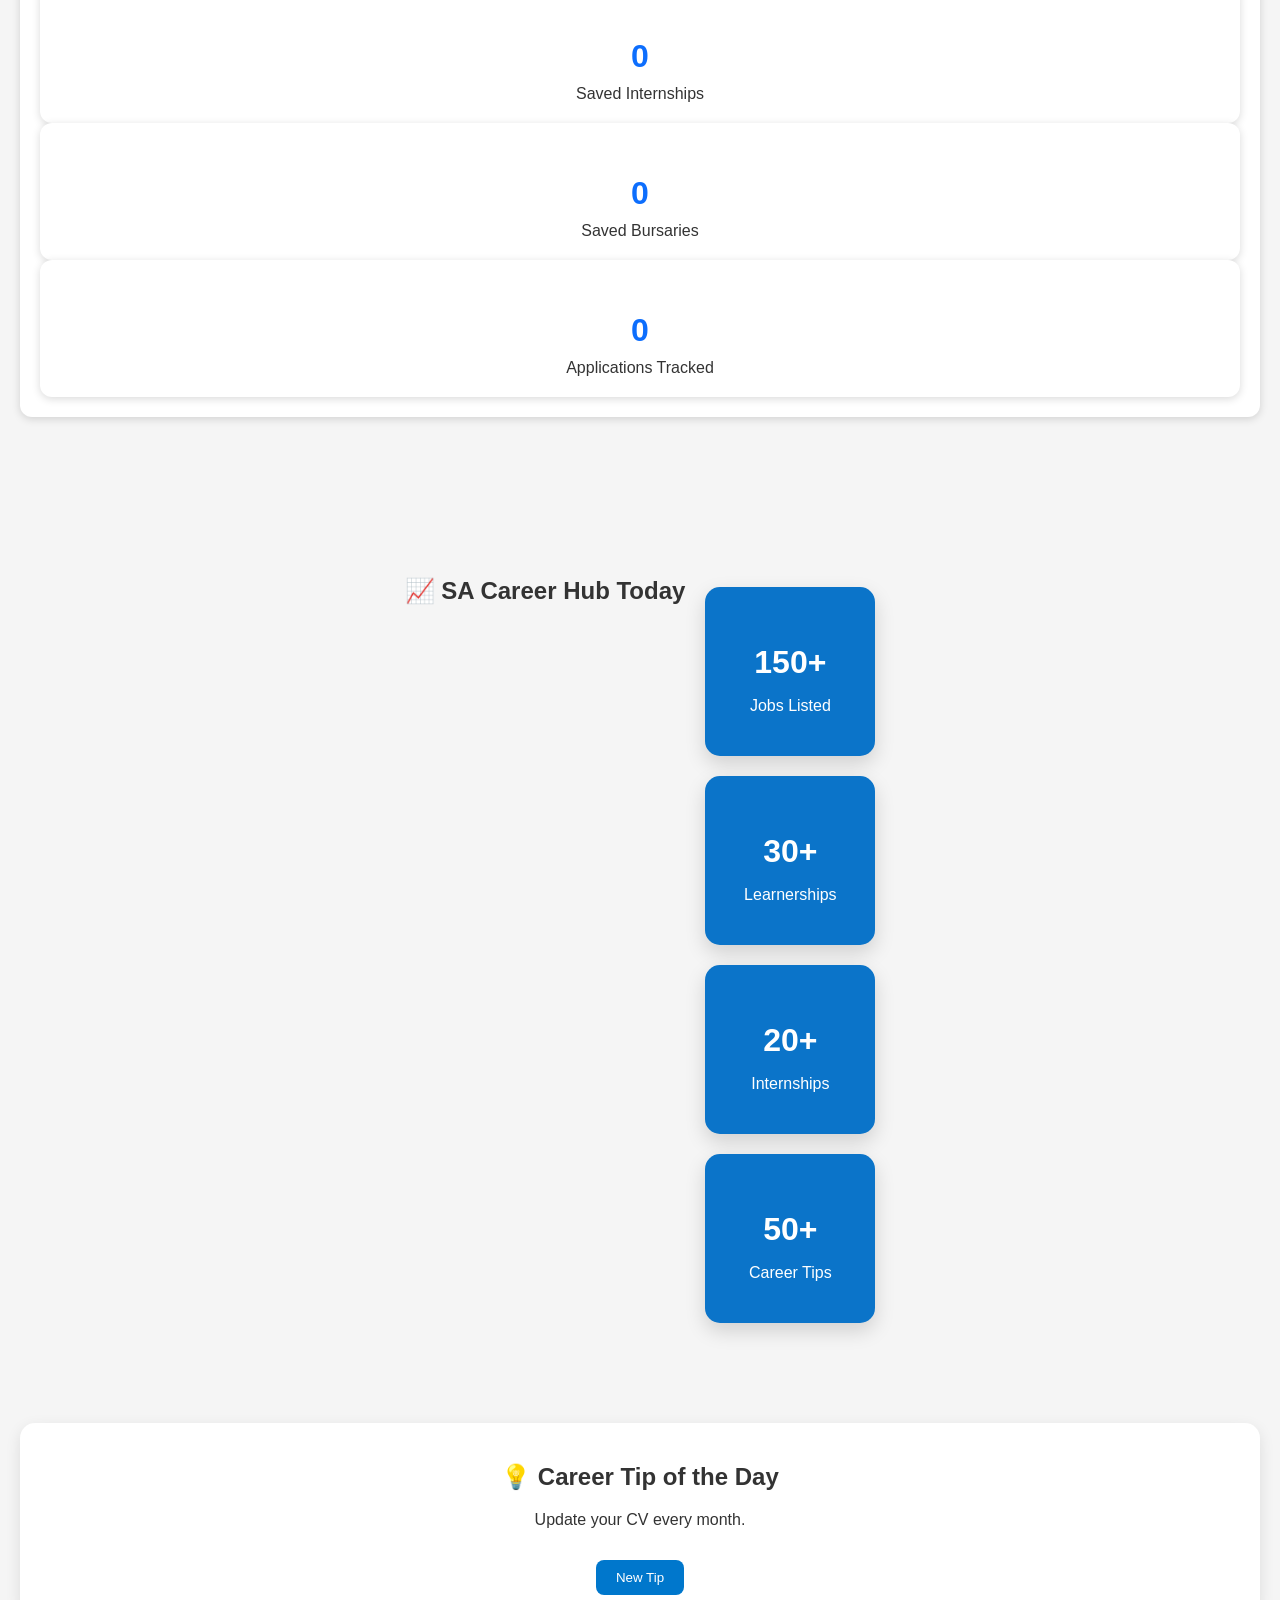
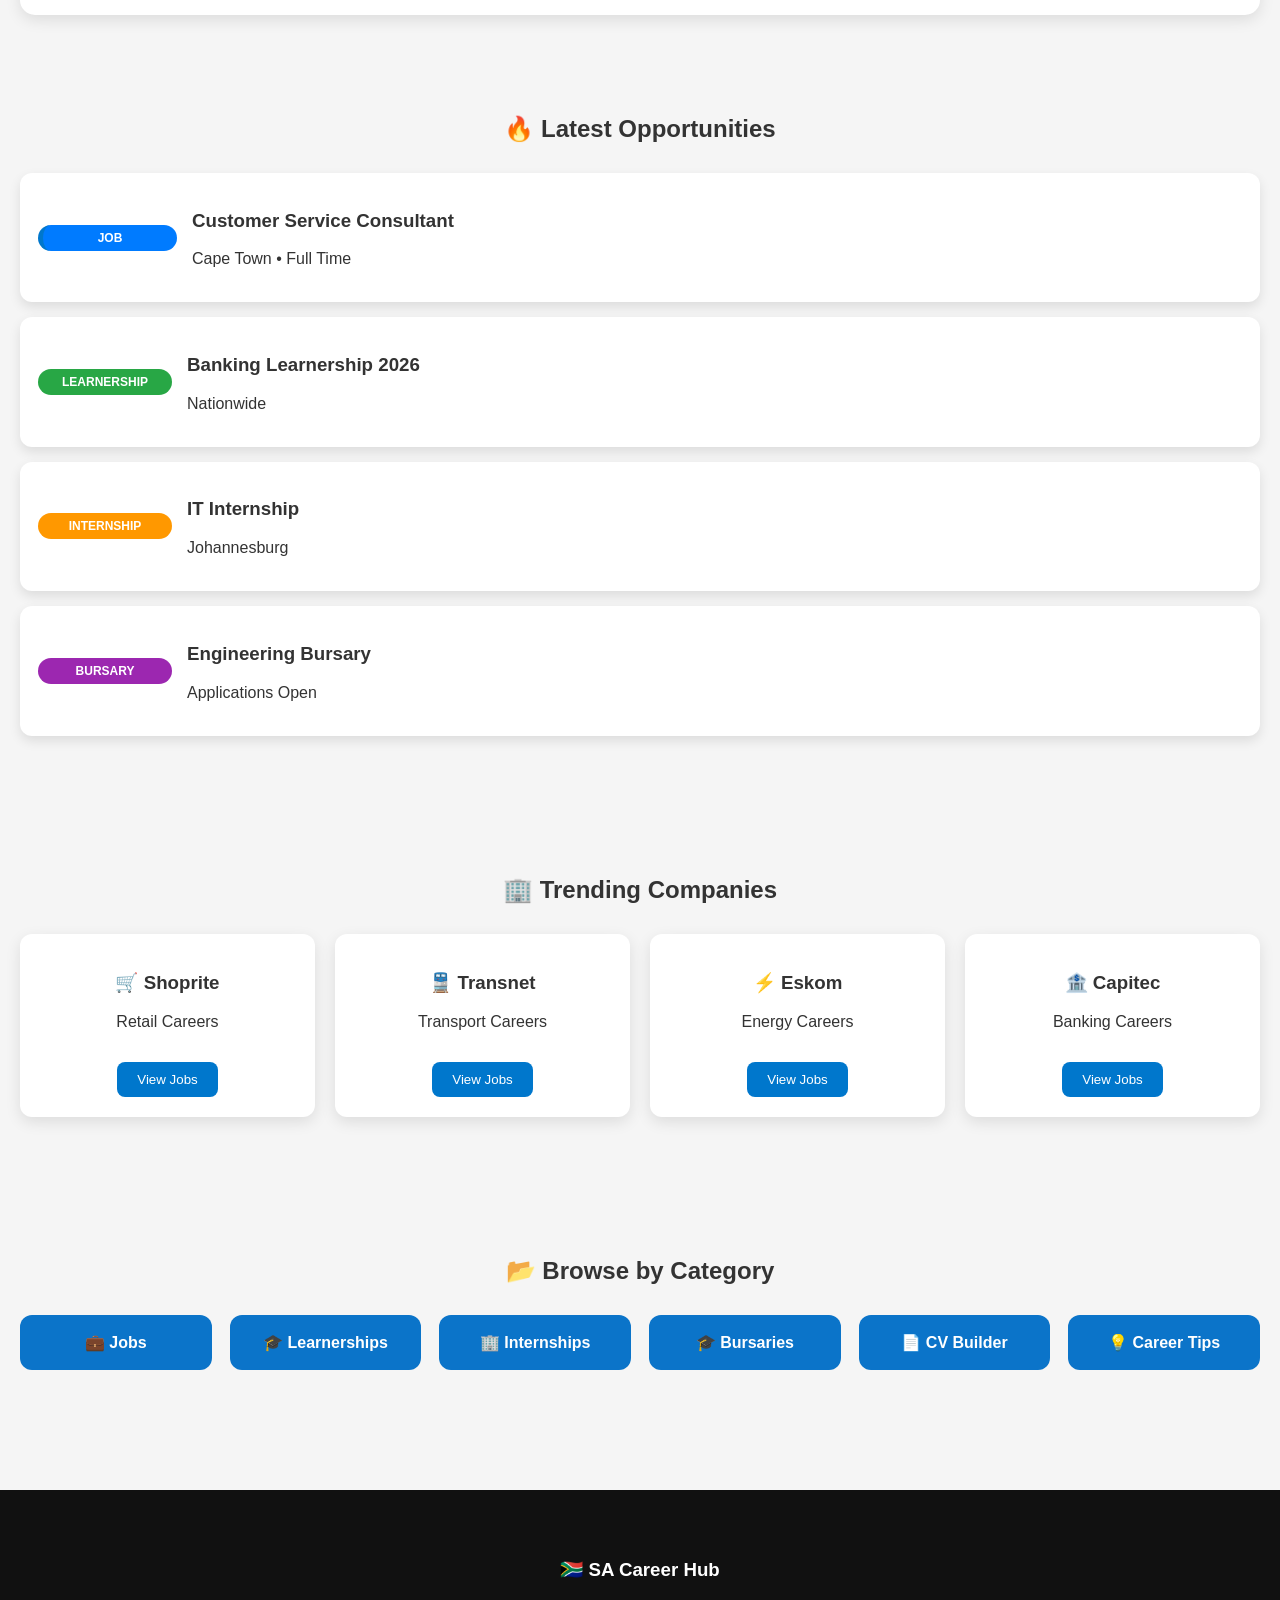
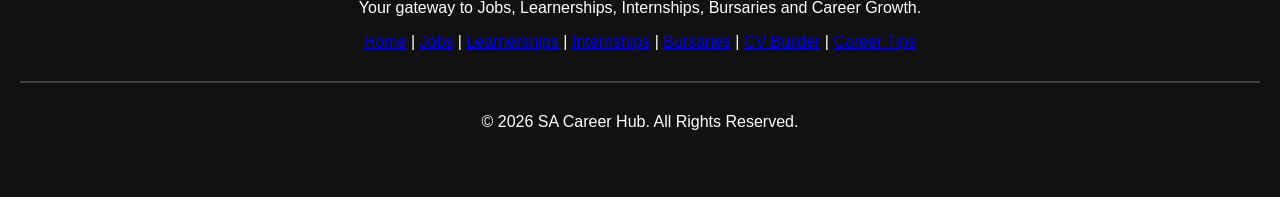
==== commit 29b62b27: "Update index.html" ====
--- a/index.html
+++ b/index.html
@@ -9,7 +9,11 @@
     <link rel="stylesheet" href="style.css">
 </head>
 
-<body>
+<body onload="
+    if (localStorage.getItem('theme') === 'dark') {
+        document.body.classList.add('dark-mode');
+    }
+">
 
 <header>
 
@@ -19,7 +23,13 @@
 
     <p>Your Gateway to Jobs, Learnerships, Internships & Bursaries</p>
 
-    <button id="darkModeBtn" onclick="document.body.classList.toggle('dark-mode')">
+    <button id="darkModeBtn" onclick="
+    document.body.classList.toggle('dark-mode');
+    localStorage.setItem(
+        'theme',
+        document.body.classList.contains('dark-mode') ? 'dark' : 'light'
+    );
+">
     🌙 Dark Mode
     </button>
 
@@ -199,6 +209,11 @@
     <p>Saved Internships</p>
 
         </div>
+
+            <div class="dashboard-card">
+    <h3 id="dashboardBursaries">0</h3>
+    <p>Saved Bursaries</p>
+            </div>
 
         <div class="dashboard-card">
 
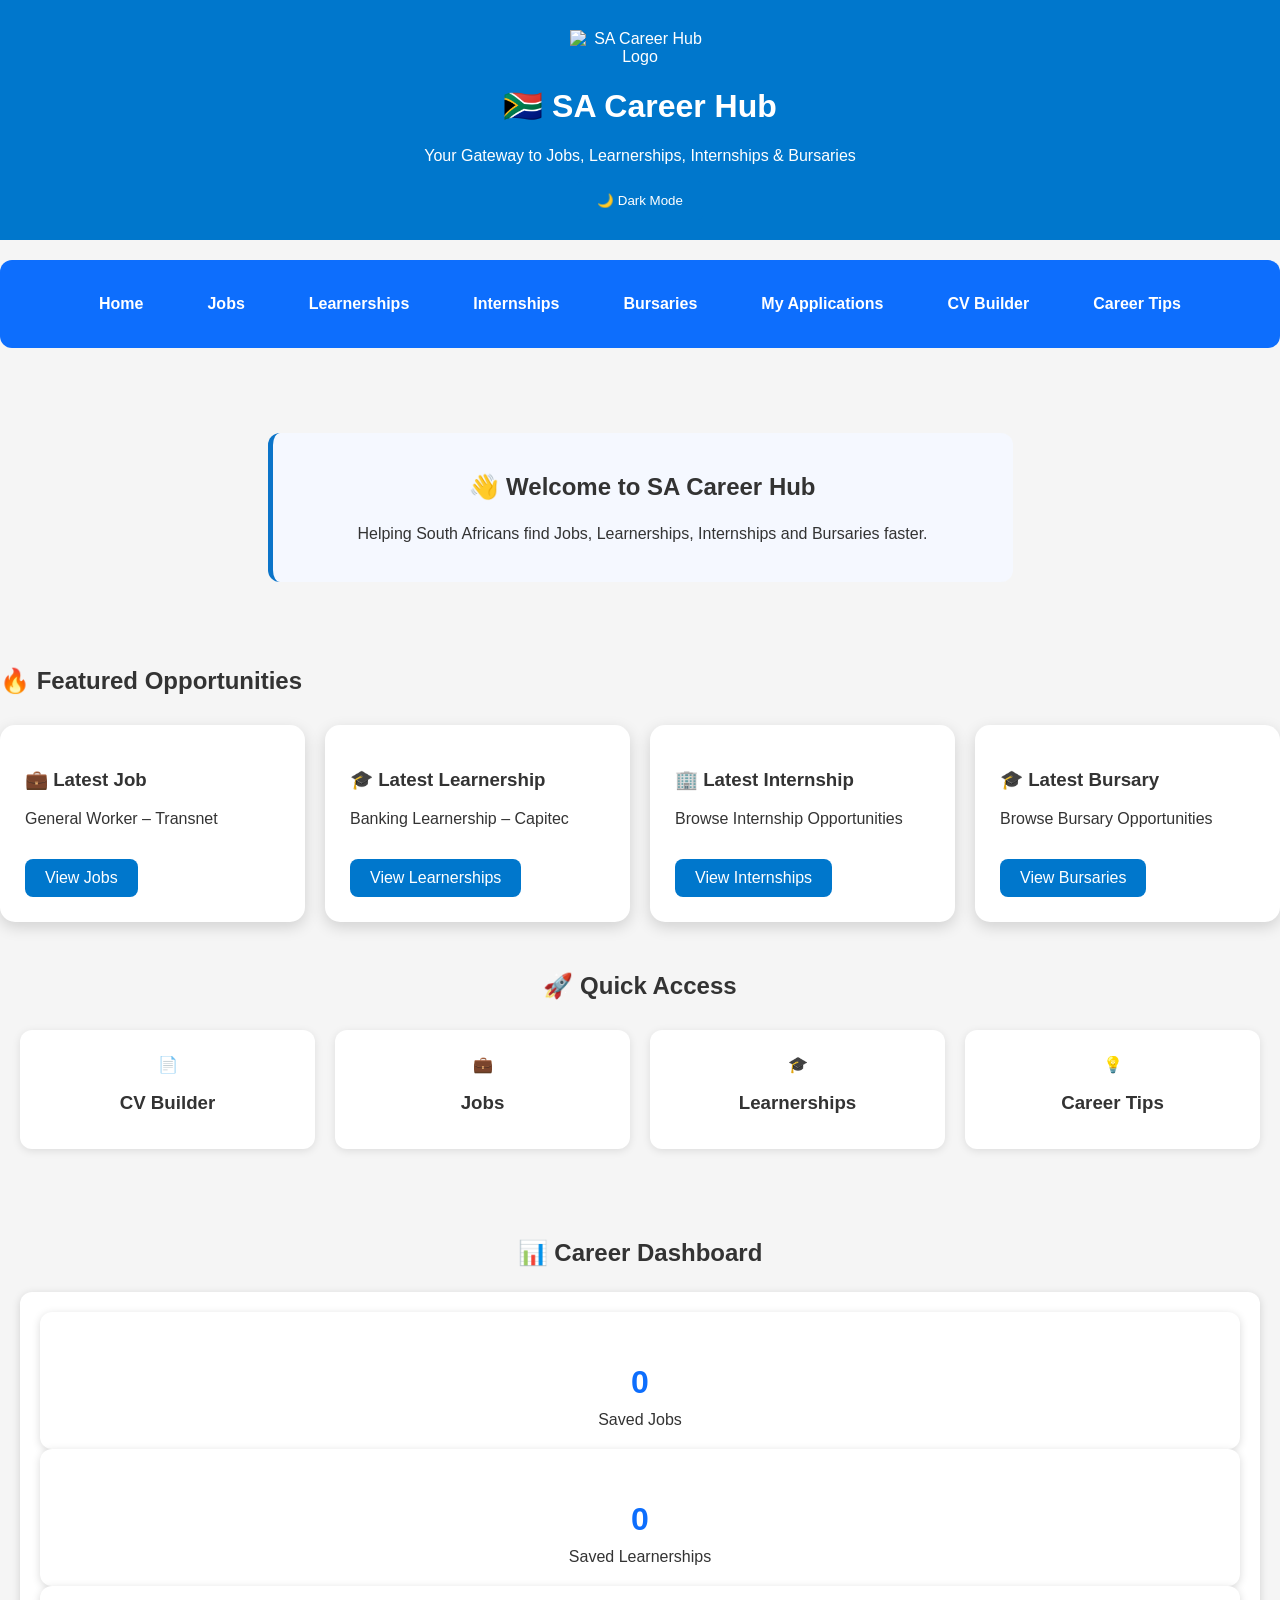
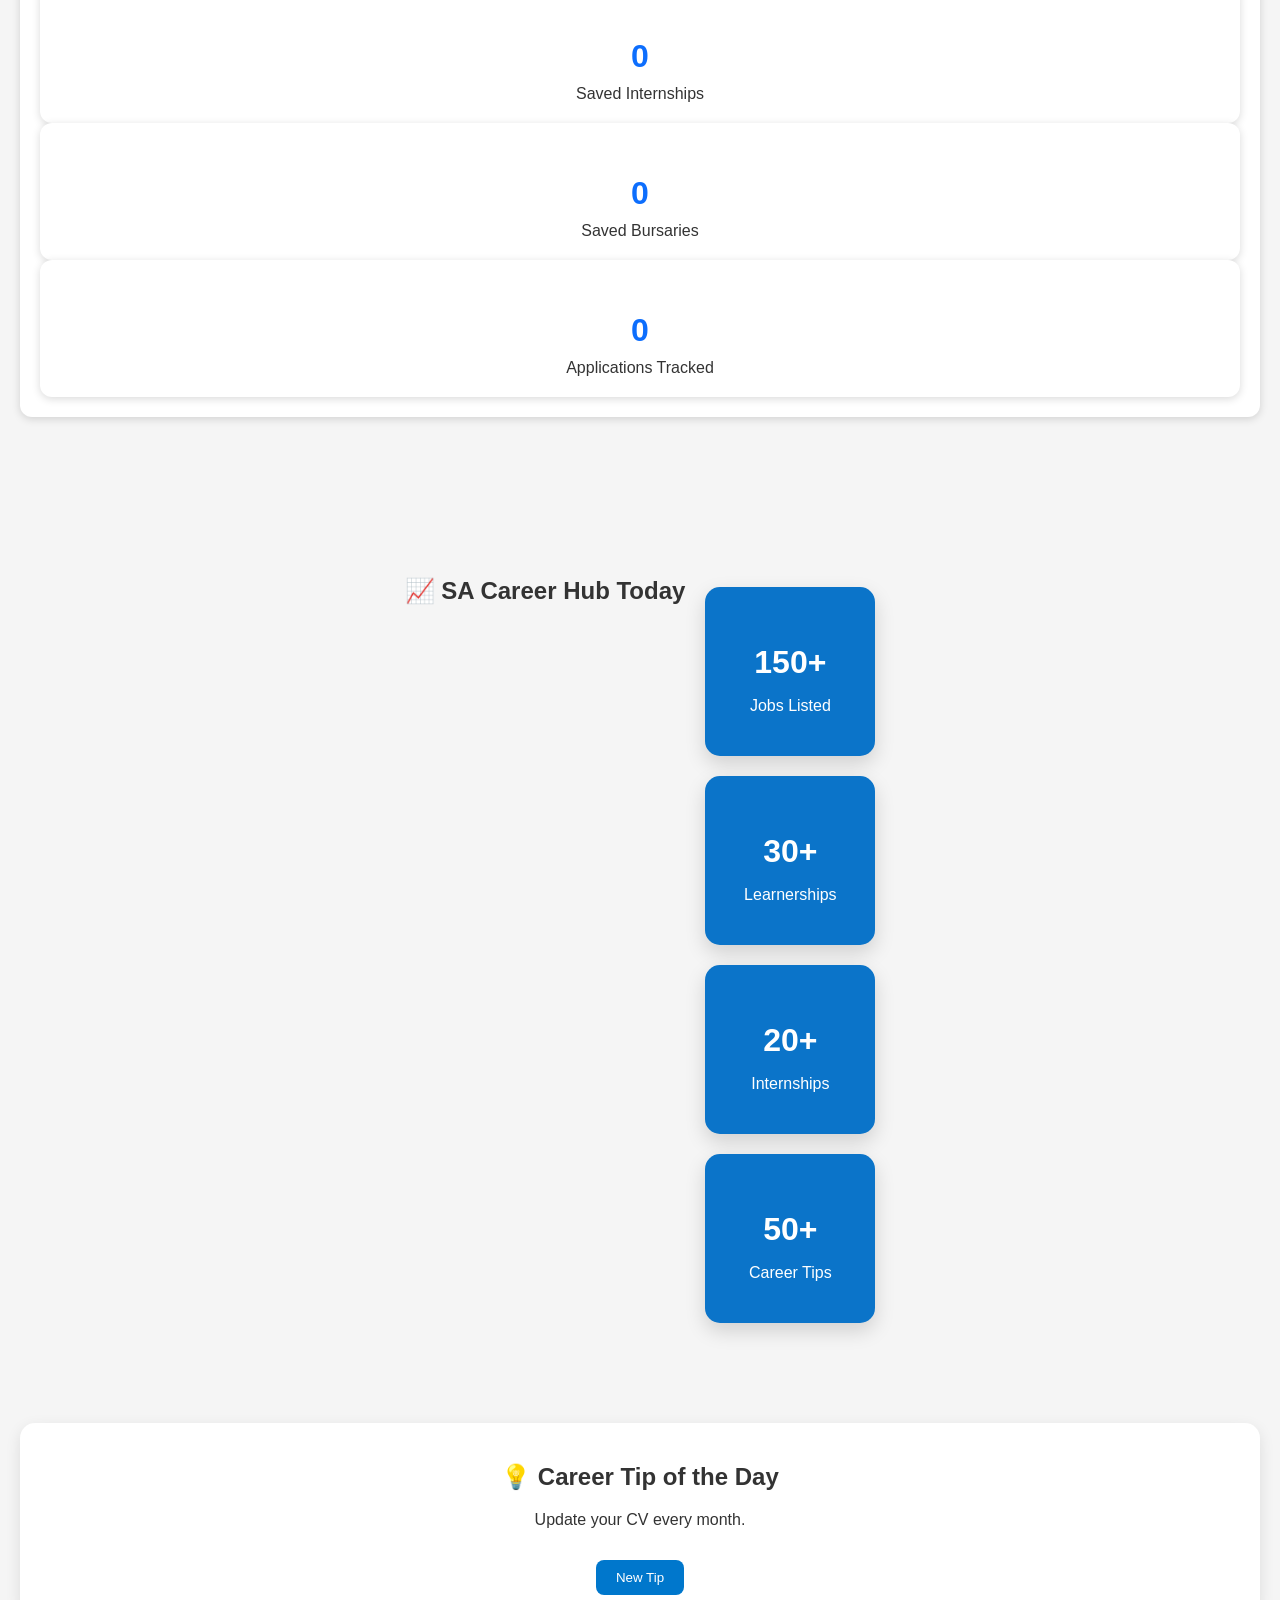
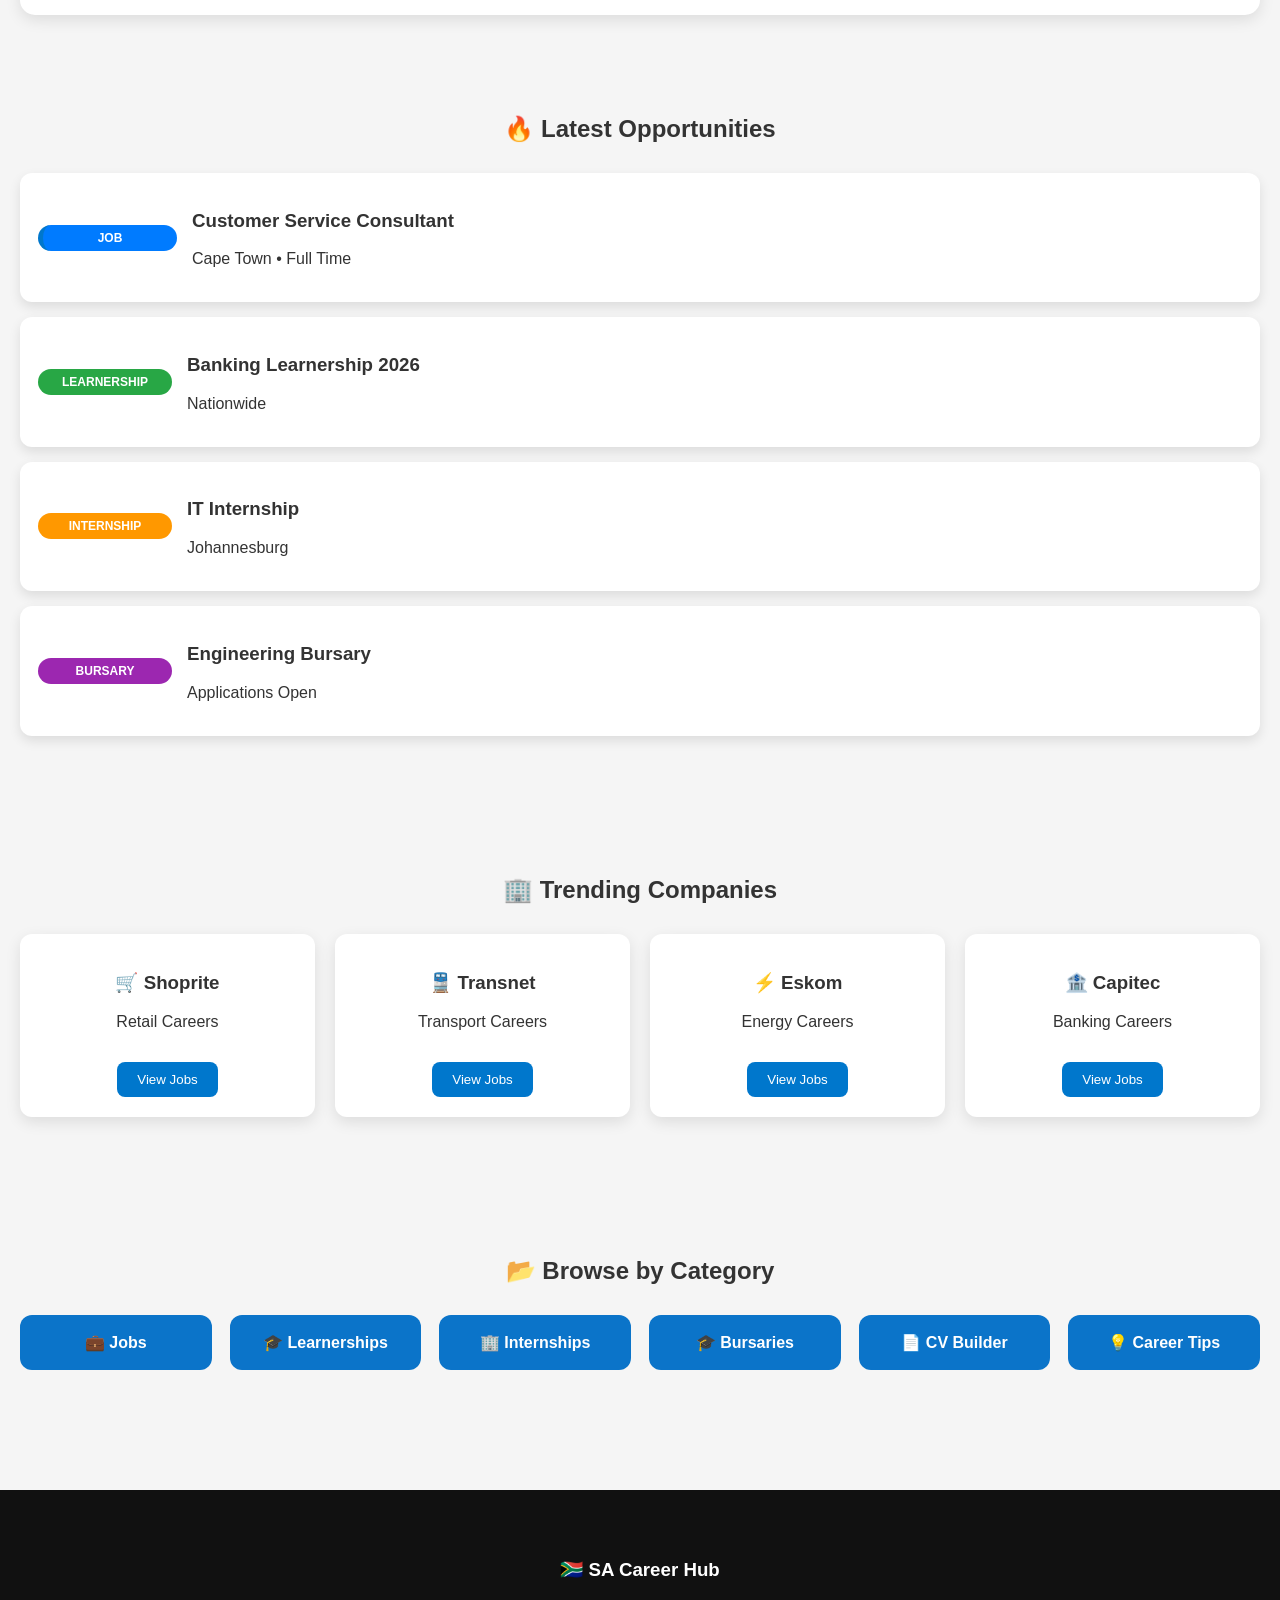
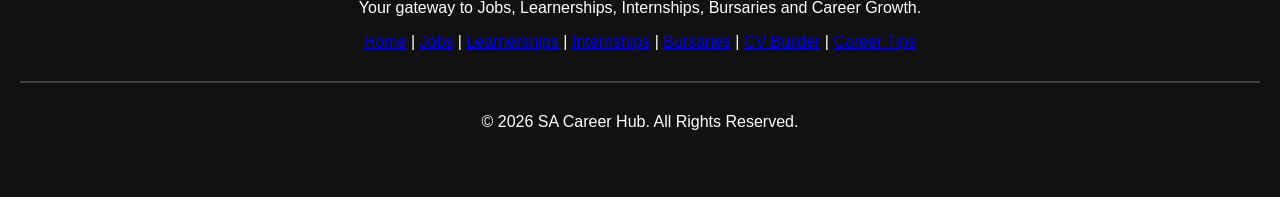
==== commit 3ab3c375: "Update index.html" ====
--- a/index.html
+++ b/index.html
@@ -47,6 +47,8 @@
 
     <a href="bursaries.html">Bursaries</a>
 
+    <a href="myapplications.html">My Applications</a>
+
     <a href="cvbuilder.html">CV Builder</a>
 
     <a href="careertips.html">Career Tips</a>
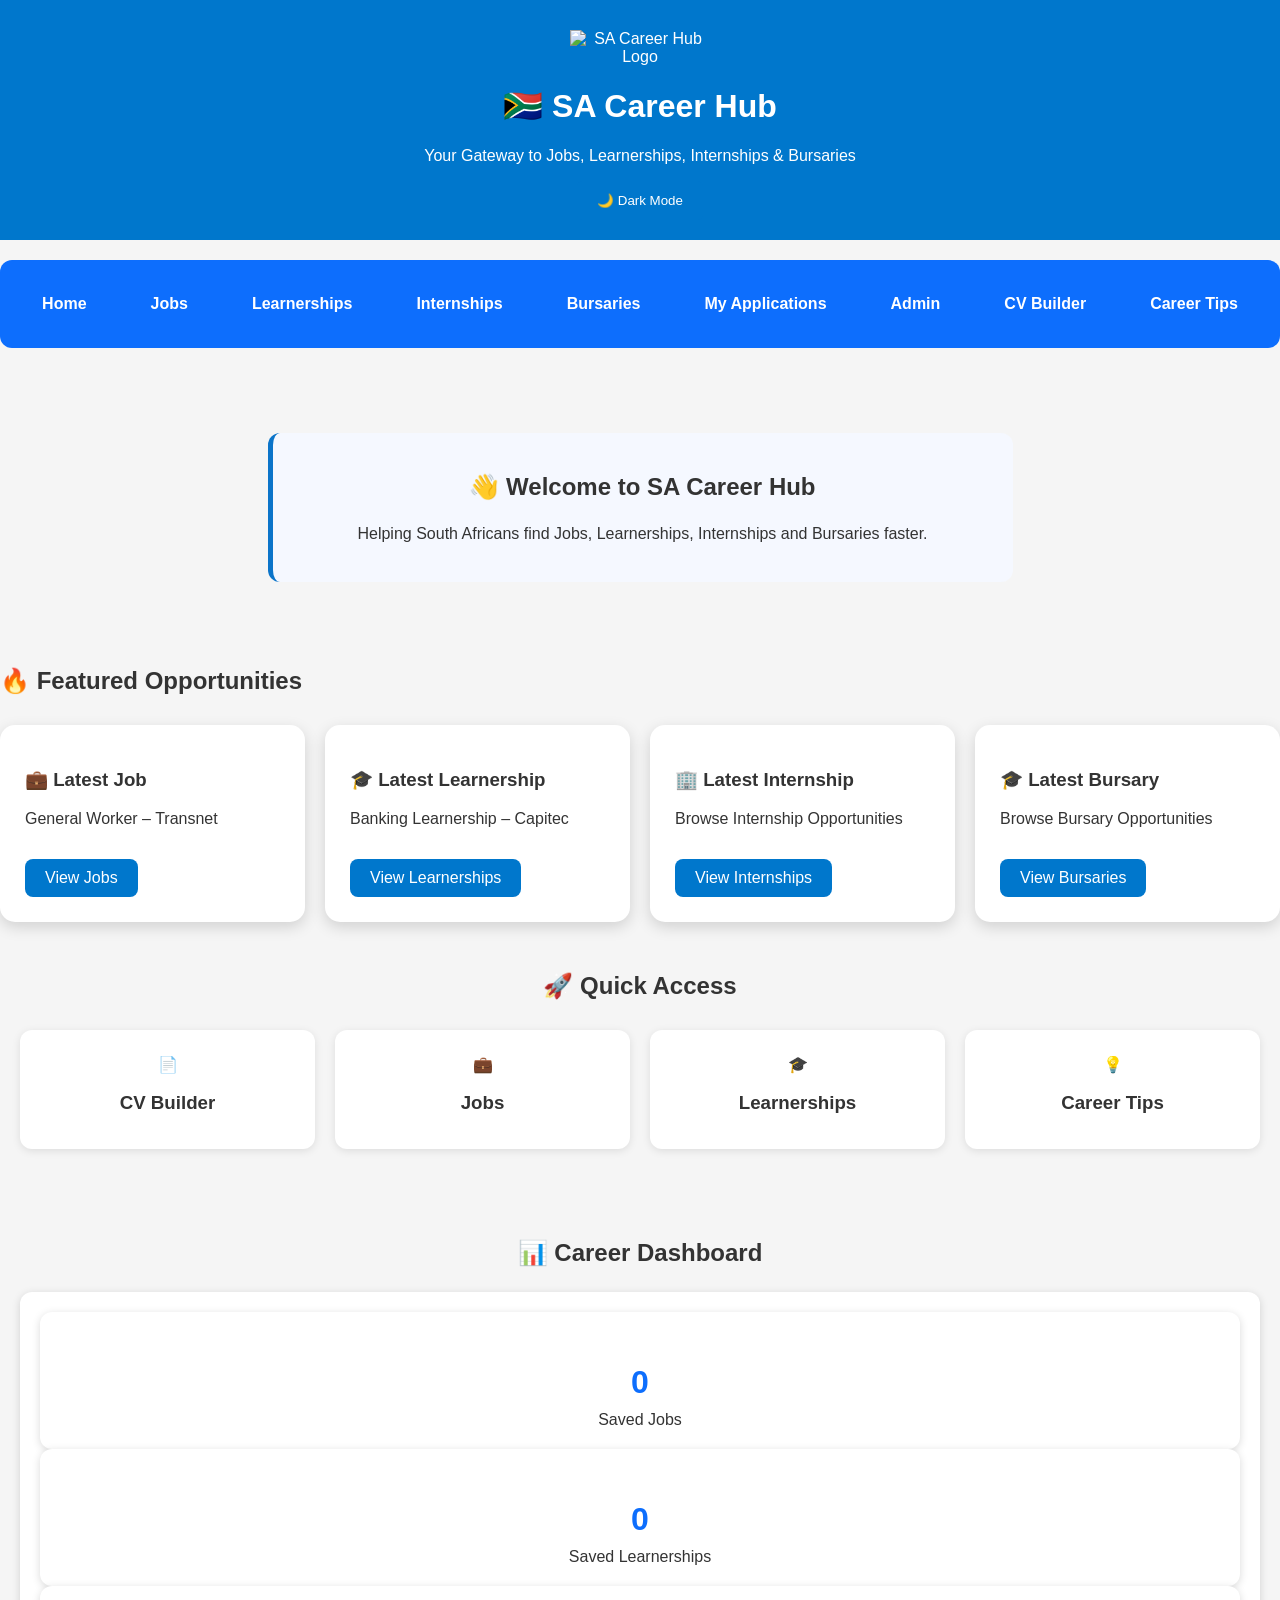
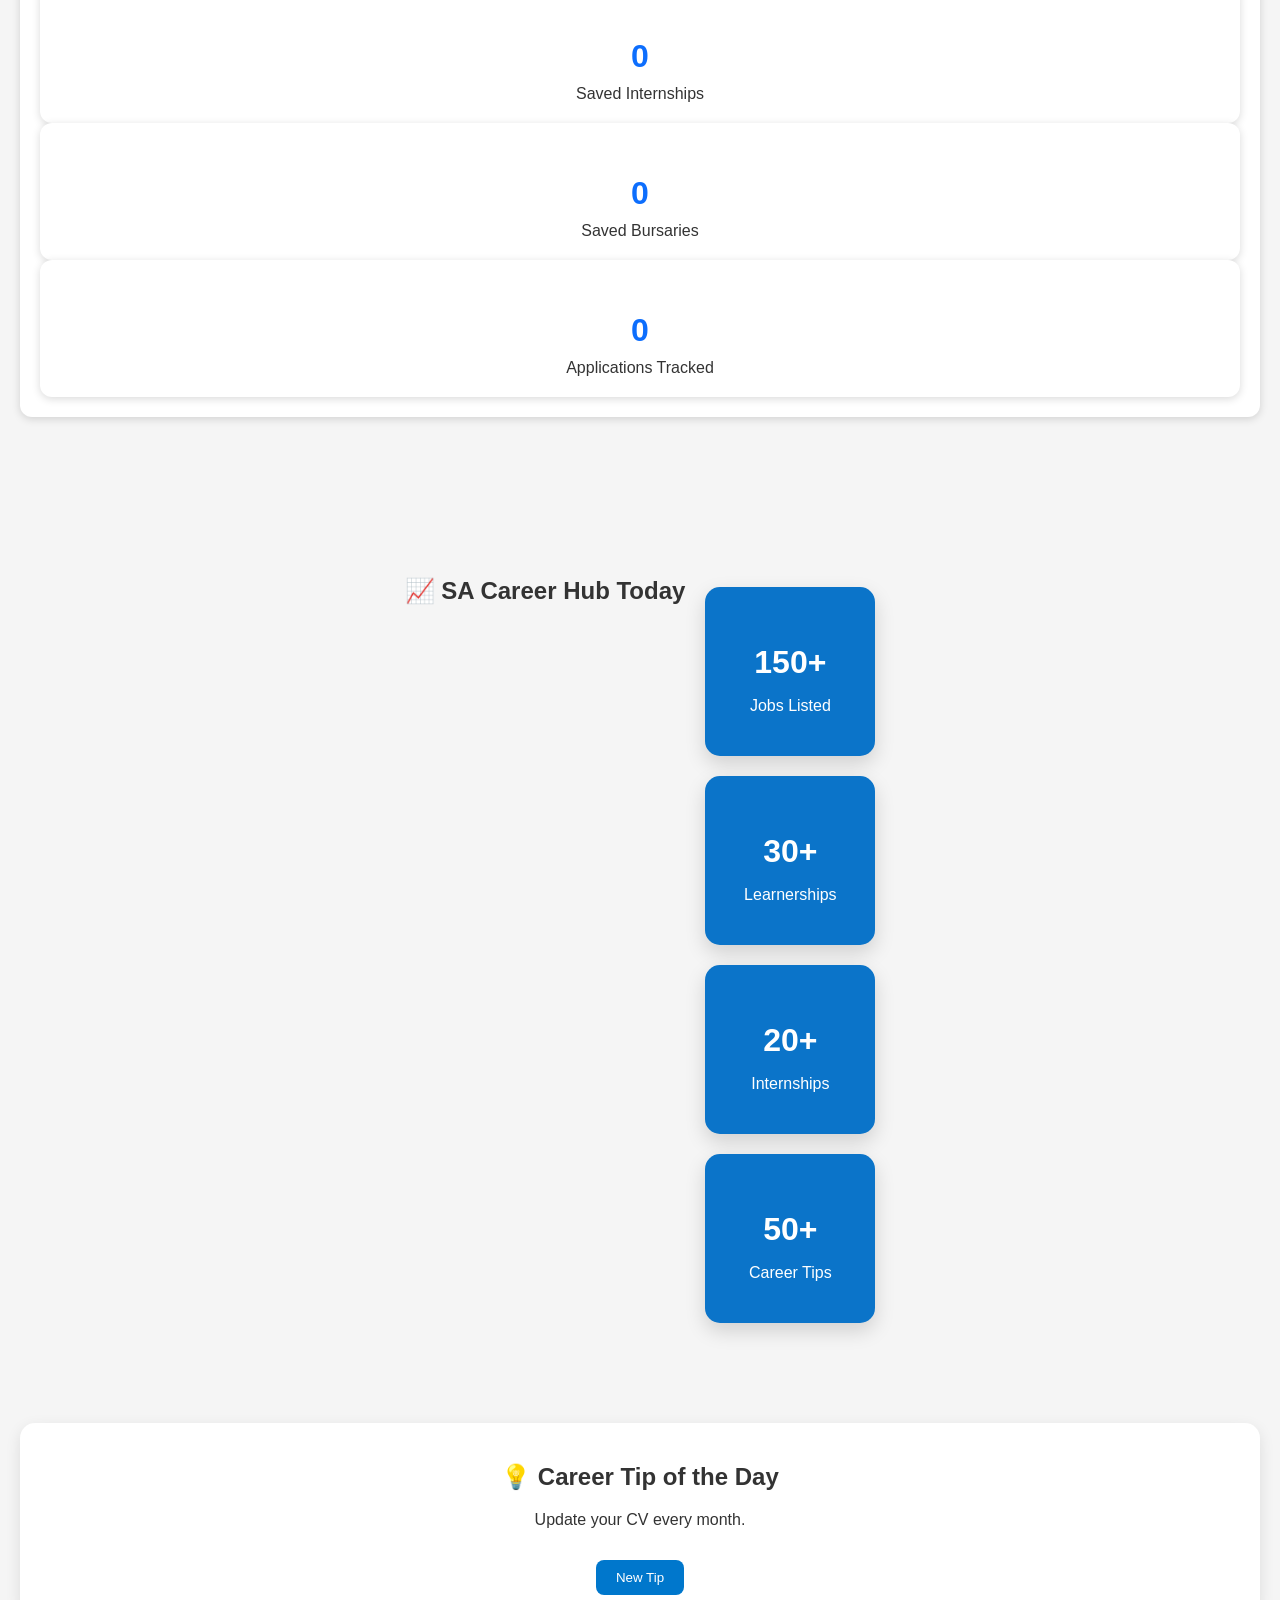
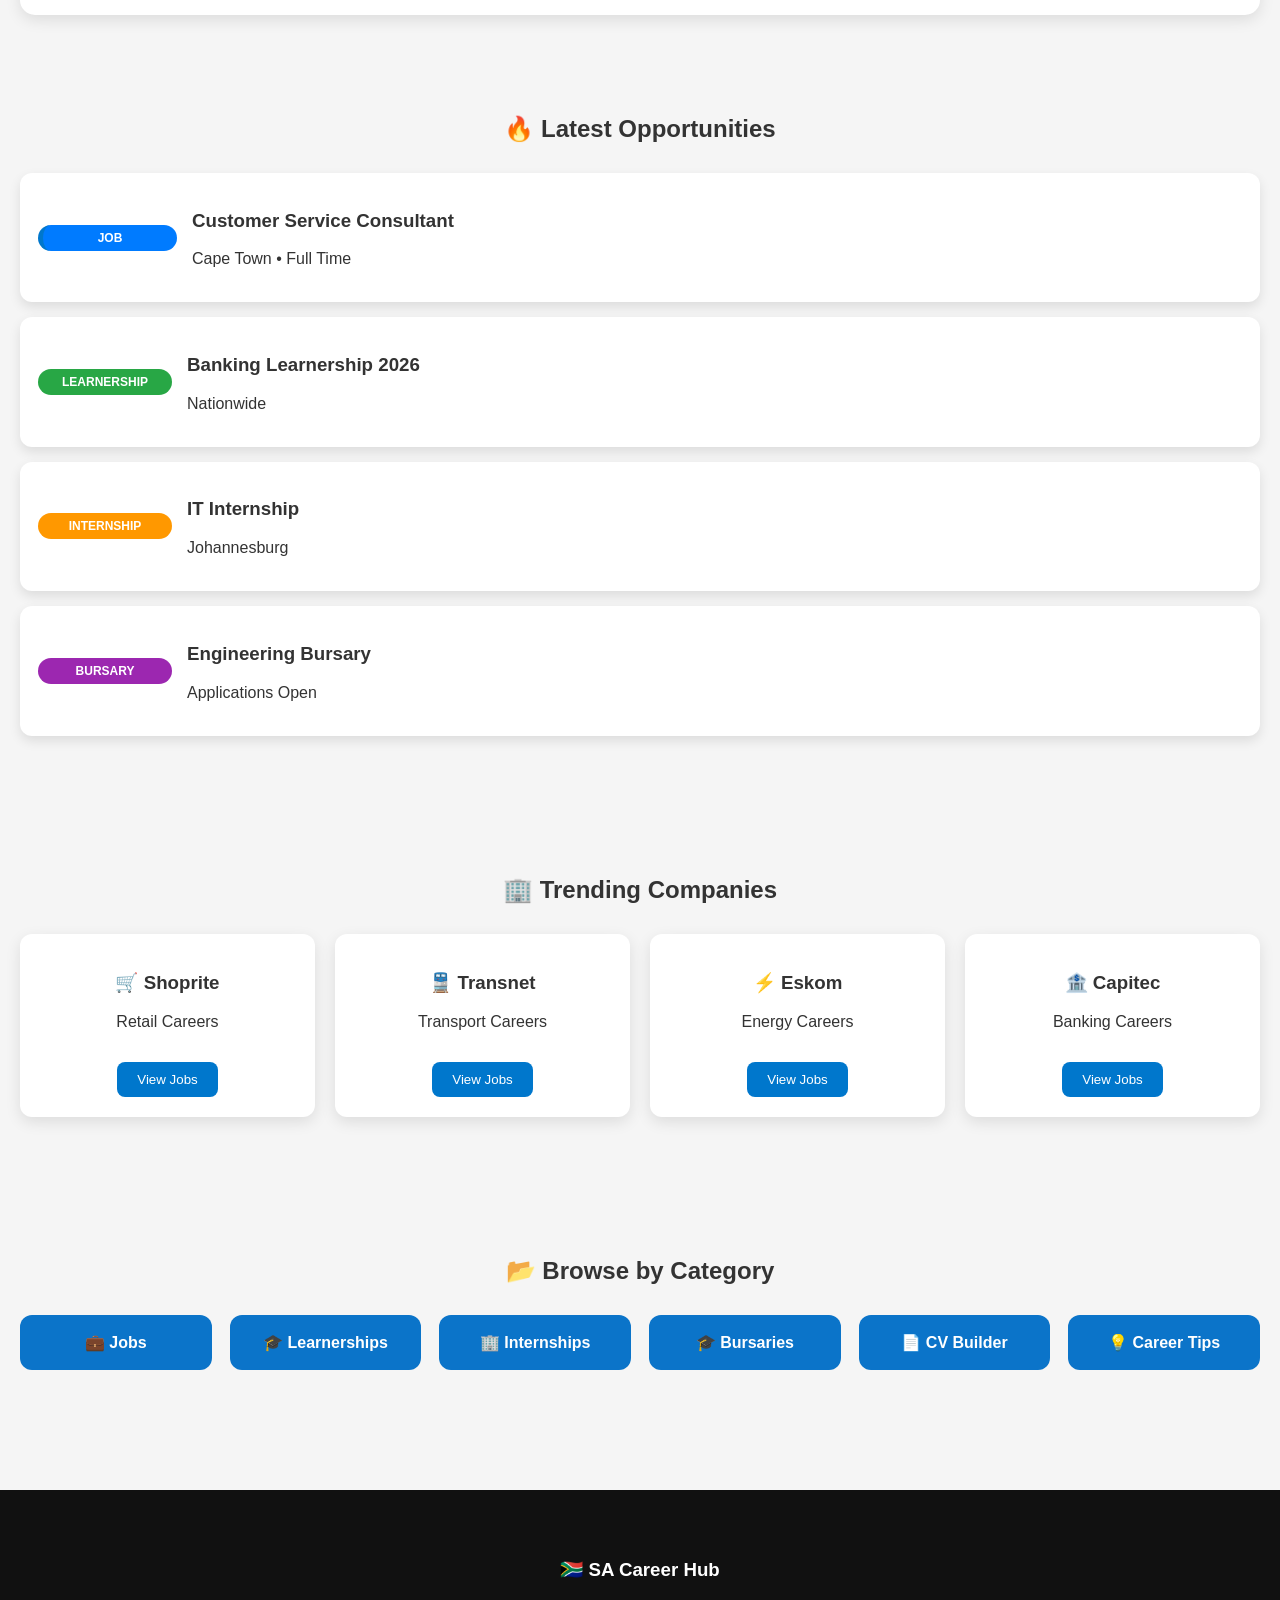
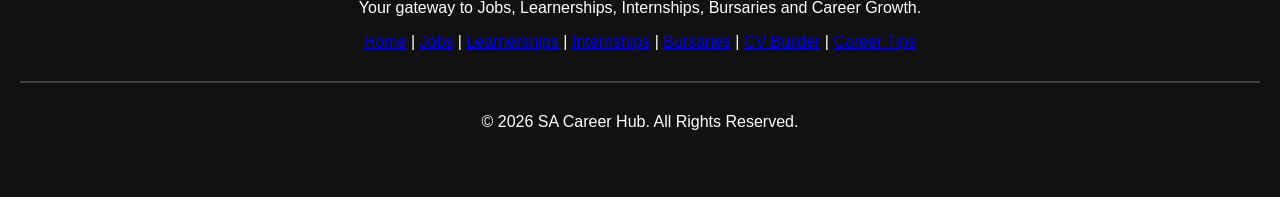
==== commit 962284df: "Update index.html" ====
--- a/index.html
+++ b/index.html
@@ -49,6 +49,8 @@
 
     <a href="myapplications.html">My Applications</a>
 
+    <a href="admin.html">Admin</a>
+
     <a href="cvbuilder.html">CV Builder</a>
 
     <a href="careertips.html">Career Tips</a>
